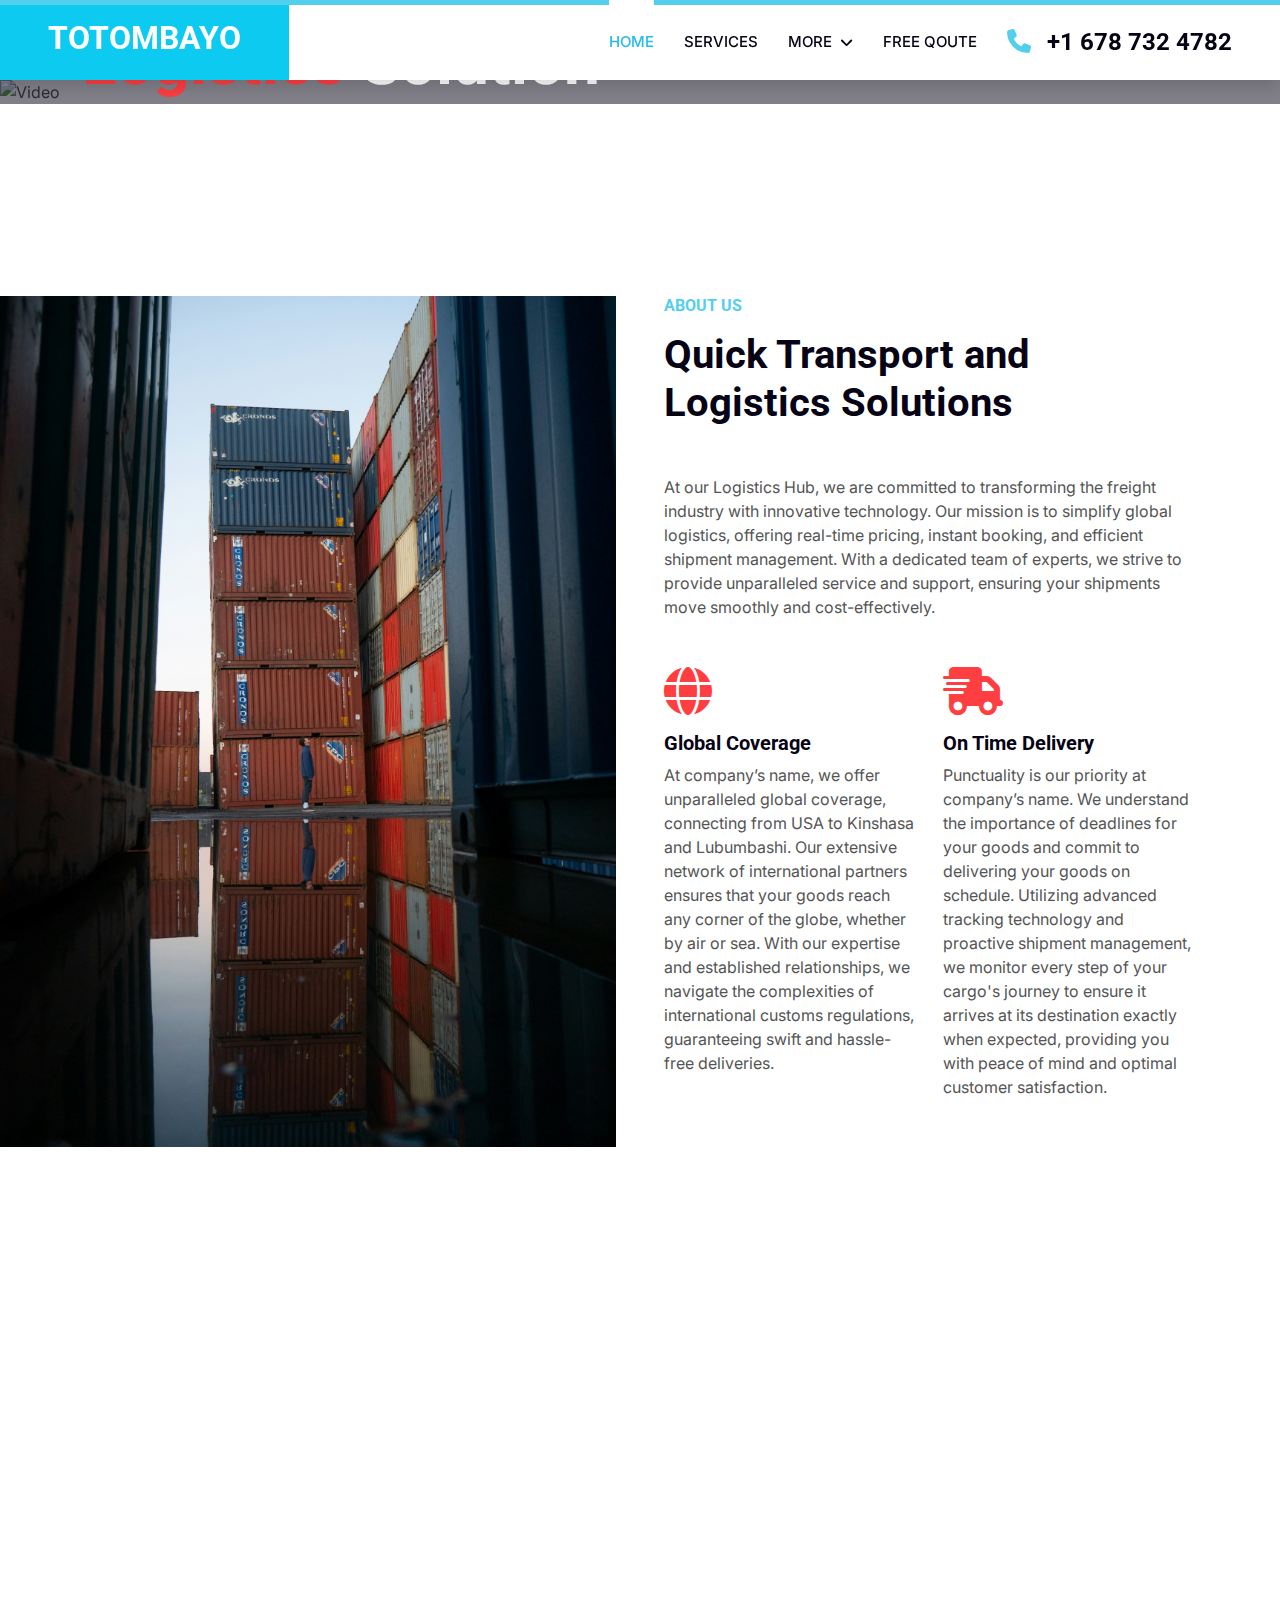
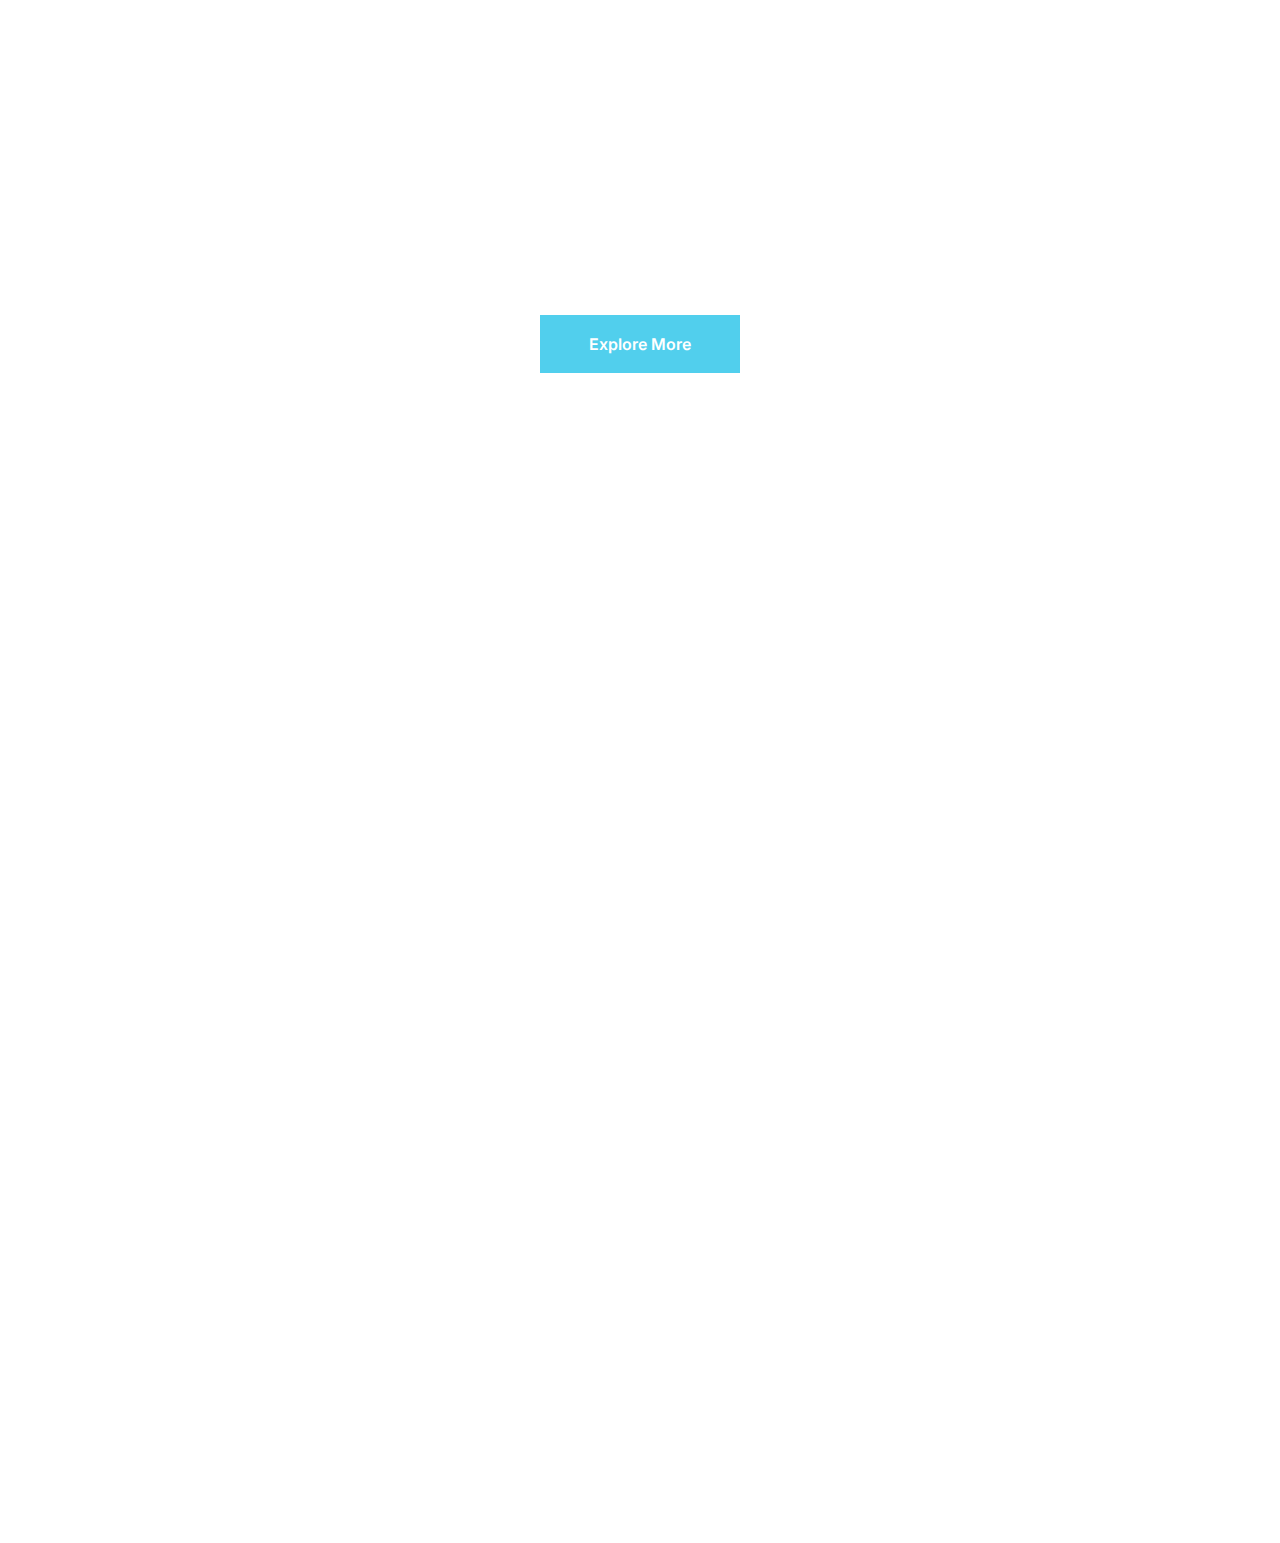
==== index.html @ 7fc57da7 "changes" ====
<!DOCTYPE html>
<html lang="en">

<head>
    <meta charset="utf-8">
    <title>Toto Mbayo</title>
    <meta content="width=device-width, initial-scale=1.0" name="viewport">
    <meta content="" name="keywords">
    <meta content="" name="description">

    <!-- Favicon -->
    <link href="img/favicon.ico" rel="icon">

    <!-- Google Web Fonts -->
    <link rel="preconnect" href="https://fonts.googleapis.com">
    <link rel="preconnect" href="https://fonts.gstatic.com" crossorigin>
    <link href="https://fonts.googleapis.com/css2?family=Inter:wght@400;600&family=Roboto:wght@500;700&display=swap" rel="stylesheet">

    <!-- Icon Font Stylesheet -->
    <link href="https://cdnjs.cloudflare.com/ajax/libs/font-awesome/5.10.0/css/all.min.css" rel="stylesheet">
    <link href="https://cdn.jsdelivr.net/npm/bootstrap-icons@1.4.1/font/bootstrap-icons.css" rel="stylesheet">
    <link href="//cdnjs.cloudflare.com/ajax/libs/font-awesome/6.5.2/css/all.min.css" rel="stylesheet" >

    <!-- Libraries Stylesheet -->
    <link href="lib/animate/animate.min.css" rel="stylesheet">
    <link href="lib/owlcarousel/assets/owl.carousel.min.css" rel="stylesheet">

    <!-- Customized Bootstrap Stylesheet -->
    <link href="css/bootstrap.min.css" rel="stylesheet">

    <!-- Template Stylesheet -->
    <link href="css/style.css" rel="stylesheet">
</head>

<body>
    <!-- Spinner Start -->
    <div id="spinner" class="show bg-white position-fixed translate-middle w-100 vh-100 top-50 start-50 d-flex align-items-center justify-content-center">
        <div class="spinner-grow  bg-info" style="width: 3rem; height: 3rem;" role="status">
            <span class="sr-only">Patientez...</span>
        </div>
    </div>
    <!-- Spinner End -->


    <!-- Navbar Start -->
    <nav class="navbar navbar-expand-lg bg-white navbar-light shadow border-top border-5 border-secondary sticky-top p-0">
        <a href="index.html" class="navbar-brand bg-info d-flex align-items-center px-4 px-lg-5">
            <h2 class="mb-2 text-white">TOTOMBAYO</h2>
        </a>
        <button type="button" class="navbar-toggler me-4" data-bs-toggle="collapse" data-bs-target="#navbarCollapse">
            <span class="navbar-toggler-icon"></span>
        </button>
        <div class="collapse navbar-collapse" id="navbarCollapse">
            <div class="navbar-nav ms-auto p-4 p-lg-0">
                <a href="index.html" class="nav-item nav-link active">Home</a>
                <a href="service.html" class="nav-item nav-link">Services</a>
                <div class="nav-item dropdown">
                    <a href="#" class="nav-link dropdown-toggle" data-bs-toggle="dropdown">More</a>
                    <div class="dropdown-menu fade-up m-0">
                        <a href="price.html" class="dropdown-item">Pricing Plan</a>
                        <a href="testimonial.html" class="dropdown-item">Testimonial</a>
                        <a href="assurance.html" class="dropdown-item">Assurance</a>
                        
                    </div>
                </div>
                <a href="quote.html" class="nav-item nav-link">Free Qoute</a>
            </div>
            <h4 class="m-0 pe-lg-5 d-none d-lg-block"><i class="fa fa-phone   text-secondary me-3"></i>+1 678 732 4782</h4>
        </div>
    </nav>
    <!-- Navbar End -->


    <!-- Carousel Start -->
    <div class="container-fluid p-0 pb-5">
        <div class="owl-carousel header-carousel position-relative mb-5">
            <div class="owl-carousel-item position-relative">
                <img class="img-fluid" src="img/Video 3.mp4" alt="Video">
                <div class="position-absolute top-0 start-0 w-100 h-100 d-flex align-items-center" style="background: rgba(6, 3, 21, .5);">
                    <div class="container">
                        <div class="row justify-content-start">
                            <div class="col-10 col-lg-8">
                                <h5 class="text-white text-uppercase mb-3 animated slideInDown">Transport & Logistics Solution</h5>
                                <h1 class="display-3 text-white animated slideInDown mb-4">#1 Place For Your <span class="text-primary">Logistics</span> Solution</h1>
                                <p class="fs-5 fw-medium text-white mb-4 pb-2">
                                    Efficiently transporting goods to Kinshasa & Lubumbashi, our freight company will ensure a safe,
                                    reliable delivery every time.</p>
                                <a href="service.html" class="btn btn-primary py-md-3 px-md-5 me-3 animated slideInLeft">Learn More</a>
                                <a href="quote.html" class="btn btn-secondary py-md-3 px-md-5 animated slideInRight">Free Quote</a>
                            </div>
                        </div>
                    </div>
                </div>
            </div>
            <!--
            <div class="owl-carousel-item position-relative">
                <img class="img-fluid" src="img/carousel-2.jpg" alt="">
                <div class="position-absolute top-0 start-0 w-100 h-100 d-flex align-items-center" style="background: rgba(6, 3, 21, .5);">
                    <div class="container">
                        <div class="row justify-content-start">
                            <div class="col-10 col-lg-8">
                                <h5 class="text-white text-uppercase mb-3 animated slideInDown">Transport & Logistics Solution</h5>
                                <h1 class="display-3 text-white animated slideInDown mb-4">#1 Place For Your <span class="text-primary">Transport</span> Solution</h1>
                                <p class="fs-5 fw-medium text-white mb-4 pb-2">
                                    Trust us to navigate the complexities of transportation, 
                                    ensuring your cargo reaches its destination safely and efficiently.</p>
                                <a href="about.html" class="btn btn-primary py-md-3 px-md-5 me-3 animated slideInLeft">Learn More</a>
                                <a href="quote.html" class="btn btn-secondary py-md-3 px-md-5 animated slideInRight">Free Quote</a>
                            </div>
                        </div>
                    </div>
                </div>
            </div>
        -->
        </div>
    </div>
    <!-- Carousel End -->


    <!-- About Start -->
    <div class="container-fluid overflow-hidden py-5 px-lg-0">
        <div class="container about py-5 px-lg-0">
            <div class="row g-5 mx-lg-0">
                <div class="col-lg-6 ps-lg-0 wow fadeInLeft" data-wow-delay="0.1s" style="min-height: 400px;">
                    <div class="position-relative h-100">
                        <img class="position-absolute img-fluid w-100 h-100" src="img/toto_freight_about.jpg" style="object-fit: cover;" alt="">
                    </div>
                </div>
                <div class="col-lg-6 about-text wow fadeInUp" data-wow-delay="0.3s">
                    <h6 class="text-secondary text-uppercase mb-3">About Us</h6>
                    <h1 class="mb-5">Quick Transport and Logistics Solutions</h1>
                    <p class="mb-5">At our Logistics Hub, we are committed to transforming 
                        the freight industry with innovative technology. Our mission is to simplify global logistics,
                         offering real-time pricing, instant booking, and efficient shipment management. With a dedicated 
                         team of experts, we strive to provide unparalleled service and support, ensuring your shipments 
                         move smoothly and cost-effectively.</p>
                    <div class="row g-4 mb-5">
                        <div class="col-sm-6 wow fadeIn" data-wow-delay="0.5s">
                            <i class="fa fa-globe fa-3x text-primary mb-3"></i>
                            <h5>Global Coverage</h5>
                            <p class="m-0">At company’s name, we offer unparalleled global coverage, 
                                connecting from USA to Kinshasa and Lubumbashi. Our extensive network 
                                of international partners ensures that your goods reach any corner of the globe,
                                 whether by air or sea. With our expertise and established relationships, 
                                 we navigate the complexities of international customs regulations, guaranteeing 
                                 swift and hassle-free deliveries.</p>
                        </div>
                        <div class="col-sm-6 wow fadeIn" data-wow-delay="0.7s">
                            <i class="fa fa-shipping-fast fa-3x text-primary mb-3"></i>
                            <h5>On Time Delivery</h5>
                            <p class="m-0">Punctuality is our priority at  company’s name.
                                We understand the importance of deadlines for your goods and commit
                                to delivering your goods on schedule. Utilizing advanced tracking 
                                technology and proactive shipment management, we monitor every step 
                                of your cargo's journey to ensure it arrives at its destination exactly
                                when expected, providing you with peace of mind and optimal customer satisfaction.</p>
                        </div>
                    </div>
                </div>
            </div>
        </div>
    </div>
    <!-- About End -->


    <!-- Fact Start -->
    <div class="container-xxl py-5">
        <div class="container py-5">
            <div class="row g-5">
                <div class="col-lg-6 wow fadeInUp" data-wow-delay="0.1s">
                    <h6 class="text-secondary text-uppercase mb-3">Some Facts</h6>
                    <h1 class="mb-5">#1 Place safely Transport our goods</h1>
                    <p class="mb-5">Opting for TOTO MBAYO Freight Solutions means selecting
                         top-tier service for your shipping needs. We will ensure swift handling
                          of your cargo, aided by cutting-edge technology for seamless tracking. 
                          With a global reach and adeptness in customs protocols, we guarantee prompt
                           and secure deliveries. Our commitment to client contentment sets us apart, 
                           offering tailored solutions that harmonize with your business aims. 
                           TOTO MBAYO Freight Solutions: where efficiency meets excellence, 
                           ensuring your cargo journey is a success.</p>
                    <div class="d-flex align-items-center">
                        <div class="ps-4">
                            <h6>Call for any query!</h6>
                            <h3 class="text-secondary m-0"> <i class="fa fa-phone text-secondary me-3"></i>+1 678 732 4782</h3>
                        </div>
                    </div>
                </div>
                <div class="col-lg-6">
                    <div class="row g-4 align-items-center">
                        <div class="col-sm-6">
                            <div class="bg-primary p-4 mb-4 wow fadeIn" data-wow-delay="0.3s">
                                <i class="fa fa-users fa-2x text-white mb-3"></i>
                                <h2 class="text-white mb-2" data-toggle="counter-up">1234</h2>
                                <p class="text-white mb-0">Happy Clients</p>
                            </div>
                            <div class="bg-secondary p-4 wow fadeIn" data-wow-delay="0.5s">
                                <i class="fa fa-ship fa-2x text-white mb-3"></i>
                                <h2 class="text-white mb-2" data-toggle="counter-up">1234</h2>
                                <p class="text-white mb-0">Complete Shipments</p>
                            </div>
                        </div>
                        <div class="col-sm-6">
                            <div class="bg-warning p-4 wow fadeIn" data-wow-delay="0.7s">
                                <i class="fa fa-star fa-2x text-white mb-3"></i>
                                <h2 class="text-white mb-2" data-toggle="counter-up">1234</h2>
                                <p class="text-white mb-0">Customer Reviews</p>
                            </div>
                        </div>
                    </div>
                </div>
            </div>
        </div>
    </div>

    <div class="Explore_more"> <a href="service.html" class="btn btn-secondary py-3 px-5">Explore More</a></div>
    <!-- Fact End -->


    <!-- Service Start 
    <div class="container-xxl py-5">
        <div class="container py-5">
            <div class="text-center wow fadeInUp" data-wow-delay="0.1s">
                <h6 class="text-secondary text-uppercase">Our Services</h6>
                <h1 class="mb-5">Explore Our Services</h1>
            </div>
            <div class="row g-4">
                <div class="col-md-6 col-lg-4 wow fadeInUp" data-wow-delay="0.3s">
                    <div class="service-item p-4">
                        <div class="overflow-hidden mb-4">
                            <img class="img-fluid" src="img/service-1.jpg" alt="">
                        </div>
                        <h4 class="mb-3">Air Freight</h4>
                        <p>Experience the speed and efficiency of our air freight services,
                             ensuring your goods reach their destination. 
                        Trust us for fast, and reliableair transportation solutions.</p>
                        <a class="btn-slide mt-2" href=""><i class="fa fa-arrow-right"></i><span>Read More</span></a>
                    </div>
                </div>
                <div class="col-md-6 col-lg-4 wow fadeInUp" data-wow-delay="0.5s">
                    <div class="service-item p-4">
                        <div class="overflow-hidden mb-4">
                            <img class="img-fluid" src="img/service-2.jpg" alt="">
                        </div>
                        <h4 class="mb-3">Ocean Freight</h4>
                        <p> Explore our ocean freight services for cost-effective and reliable shipping solutions. 
                            Trust us to handle your cargo with the utmost care across the seas.</p>
                        <a class="btn-slide mt-2" href=""><i class="fa fa-arrow-right"></i><span>Read More</span></a>
                    </div>
                </div>
                <div class="col-md-6 col-lg-4 wow fadeInUp" data-wow-delay="0.7s">
                    <div class="service-item p-4">
                        <div class="overflow-hidden mb-4">
                            <img class="img-fluid" src="img/service-3.jpg" alt="">
                        </div>
                        <h4 class="mb-3">Express delivery</h4>
                        <p>Need your goods delivered fast? Take advantage of our express freight services for swift,
                         reliable transportation to the Democratic Republic of Congo.</p>
                        <a class="btn-slide mt-2" href=""><i class="fa fa-arrow-right"></i><span>Read More</span></a>
                    </div>
                </div>
                <div class="col-md-6 col-lg-4 wow fadeInUp" data-wow-delay="0.3s">
                    <div class="service-item p-4">
                        <div class="overflow-hidden mb-4">
                            <img class="img-fluid" src="img/team-4.jpg" alt="">
                        </div>
                        <h4 class="mb-3">Customs Clearance </h4>
                        <p>Let us handle the complexities of customs clearance for you.
                             Our team ensures smooth processing,
                             so your goods arrive without delay.</p>
                        <a class="btn-slide mt-2" href=""><i class="fa fa-arrow-right"></i><span>Read More</span></a>
                    </div>
                </div>
                <div class="col-md-6 col-lg-4 wow fadeInUp" data-wow-delay="0.5s">
                    <div class="service-item p-4">
                        <div class="overflow-hidden mb-4">
                            <img class="img-fluid" src="img/service-5.jpg" alt="">
                        </div>
                        <h4 class="mb-3">Parcel Collection</h4>
                        <p>We offer parcel collection services 
                        to ensure your goods are picked up and delivered seamlessly.
                        Let us handle the logistics from start to finish</p>
                        <a class="btn-slide mt-2" href=""><i class="fa fa-arrow-right"></i><span>Read More</span></a>
                    </div>
                </div>
                <div class="col-md-6 col-lg-4 wow fadeInUp" data-wow-delay="0.7s">
                    <div class="service-item p-4">
                        <div class="overflow-hidden mb-4">
                            <img class="img-fluid" src="img/service-6.jpg" alt="">
                        </div>
                        <h4 class="mb-3">Home Delivery</h4>
                        <p>Enjoy the convenience of home delivery with our reliable logistics
                            service. We ensure your goods arrive directly at your doorstep,
                            hassle-free.</p>
                        <a class="btn-slide mt-2" href=""><i class="fa fa-arrow-right"></i><span>Read More</span></a>
                    </div>
                </div>
            </div>
        </div>
    </div>
    Service End -->

    <!-- Quote Start -->
    <div class="container-xxl py-5">
        <div class="container py-5">
            <div class="row g-5 align-items-center">
                <div class="col-lg-5 wow fadeInUp" data-wow-delay="0.1s">
                    <h6 class="text-secondary text-uppercase mb-3">Get A Quote</h6>
                    <h1 class="mb-5">Request A Free Qoute!</h1>
                    <p class="mb-5">Ready to streamline your logistics? Simply reach out 
                        to us for a quick quote and discover how our tailored solutions 
                        can optimize your freight needs.</p>
                    <div class="d-flex align-items-center">
                        <div class="ps-4">
                            <h6>Call for any query!</h6>
                            <h3 class=" text-secondary m-0"> <i class="fa fa-phone text-secondary me-3"></i>+1 678 732 4782</h3>
                        </div>
                    </div>
                </div>
                <div class="col-lg-7">
                    <div class="bg-light text-center p-5 wow fadeIn" data-wow-delay="0.5s">
                        <form>
                            <div class="row g-3">
                                <div class="col-12 col-sm-6">
                                    <input type="text" class="form-control border-0" placeholder="Your Name" style="height: 55px;">
                                </div>
                                <div class="col-12 col-sm-6">
                                    <input type="email" class="form-control border-0" placeholder="Your Email" style="height: 55px;">
                                </div>
                                <div class="col-12 col-sm-6">
                                    <input type="text" class="form-control border-0" placeholder="Your Mobile" style="height: 55px;">
                                </div>
                                <div class="col-12 col-sm-6">
                                    <select class="form-select border-0" style="height: 55px;">
                                        <option selected>Select A Freight</option>
                                        <option value="1">Air Freight</option>
                                        <option value="2">Sea Freight</option>
                                        <option value="3">Express Freight</option>
                                    </select>
                                </div>
                                <div class="col-12">
                                    <textarea class="form-control border-0" placeholder="Special Note"></textarea>
                                </div>
                                <div class="col-12">
                                    <button class="btn btn-secondary w-100 py-3" type="submit">Submit</button>
                                </div>
                            </div>
                        </form>
                    </div>
                </div>
            </div>
        </div>
    </div>
    <!-- Quote End -->
    <!-- Footer Start -->
    <div class="container-fluid bg-dark text-light footer pt-5 wow fadeIn" data-wow-delay="0.1s" style="margin-top: 6rem;">
        <div class="container py-5">
            <div class="row g-5">
                <div class="col-lg-3 col-md-6">
                    <h4 class="text-light mb-4">Address</h4>
                    <p class="mb-2"><i class="fa fa-map-marker-alt me-3"></i>123 Street, New York, USA</p>
                    <p class="mb-2"><i class="fa fa-phone-alt me-3"></i>+1 678 732 4782 </p>
                    <p class="mb-2"><i class="fa fa-envelope me-3"></i>info@example.com</p>
                    <div class="d-flex pt-2">
                        <a class="btn btn-outline-light btn-social" href="https://www.whatsapp.com/"><i class="fab fa-whatsapp"></i></a>
                        <a class="btn btn-outline-light btn-social" href="https://www.facebook.com/"><i class="fab fa-facebook-f"></i></a>
                        <a class="btn btn-outline-light btn-social" href="https://www.instagram.com/"><i class="fab fa-instagram"></i></a>
                        <a class="btn btn-outline-light btn-social" href="https://www.google.com/gmail/about/"><i class="fas fa-envelope"></i></a>
                    </div>
                </div>
                <div class="col-lg-3 col-md-6">
                    <h4 class="text-light mb-4">Services</h4>
                    <a class="btn btn-link" href="">Air Freight</a>
                    <a class="btn btn-link" href="">Sea Freight</a>
                    <a class="btn btn-link" href="">Express Freight</a>
                    <a class="btn btn-link" href="">Parcel Collection</a>
                    <a class="btn btn-link" href="">Home Delivery</a>
                </div>
                <div class="col-lg-3 col-md-6">
                    <h4 class="text-light mb-4">Quick Links</h4>
                    <a class="btn btn-link" href="about.html">About Us</a>
                    <a class="btn btn-link" href="contact.html">Contact Us</a>
                    <a class="btn btn-link" href="service.html">Our Services</a>
                    <a class="btn btn-link" href="">Terms & Condition</a>
                    <a class="btn btn-link" href="">Support</a>
                </div>
                <div class="col-lg-3 col-md-6">
                    <h4 class="text-light mb-4">Newsletter</h4>
                    <p>Stay ahead of the curve with our newsletter! 
                        Sign up today to receive the latest industry insights, exclusive offers,
                        and updates on how we're revolutionizing freight and logistics.</p>
                    <div class="position-relative mx-auto" style="max-width: 400px;">
                        <input class="form-control border-0 w-100 py-3 ps-4 pe-5" type="text" placeholder="Your email">
                        <button type="button" class="btn btn-secondary py-2 position-absolute top-0 end-0 mt-2 me-2">SignUp</button>
                    </div>
                </div>
            </div>
        </div>
        <div class="container">
            <div class="copyright">
                <div class="row">
                    <div class="col-md-6 text-center text-md-start mb-3 mb-md-0">
                        &copy; <a class="border-bottom" href="#">Your Site Name</a>, All Right Reserved.
                    </div>
                    <!-- <div class="col-md-6 text-center text-md-end">
                        /*** This template is free as long as you keep the footer author’s credit link/attribution link/backlink. If you'd like to use the template without the footer author’s credit link/attribution link/backlink, you can purchase the Credit Removal License from "https://htmlcodex.com/credit-removal". Thank you for your support. ***
                        Designed By <a class="border-bottom" href="https://htmlcodex.com">HTML Codex</a> -->
                    </div>
                </div>
            </div>
        </div>
    </div>
    <!-- Footer End -->


    <!-- Back to Top -->
     <a href="https://www.whatsapp.com/" class="back-to-top"> <i class="fa-brands fa-square-whatsapp" style="color: #63E6BE;"></i>
        </a>


    <!-- JavaScript Libraries -->
    <script src="https://code.jquery.com/jquery-3.4.1.min.js"></script>
    <script src="https://cdn.jsdelivr.net/npm/bootstrap@5.0.0/dist/js/bootstrap.bundle.min.js"></script>
    <script src="lib/wow/wow.min.js"></script>
    <script src="lib/easing/easing.min.js"></script>
    <script src="lib/waypoints/waypoints.min.js"></script>
    <script src="lib/counterup/counterup.min.js"></script>
    <script src="lib/owlcarousel/owl.carousel.min.js"></script>

    <!-- Template Javascript -->
    <script src="js/main.js"></script>
    
</body>

</html>
---- css/style.css ----
/********** Template CSS **********/
:root {
    --primary: rgb(37, 187, 236);
    --secondary: #51CFED;
    --light: #F8F2F0;
    --dark: #060315;
}

.fw-medium {
    font-weight: 600 !important;
}

.back-to-top {
    position: fixed;
    display: none;
    right: 45px;
    bottom: 45px;
    z-index: 99;
}


/*** Spinner ***/
#spinner {
    opacity: 0;
    visibility: hidden;
    transition: opacity .5s ease-out, visibility 0s linear .5s;
    z-index: 99999;
}

#spinner.show {
    transition: opacity .5s ease-out, visibility 0s linear 0s;
    visibility: visible;
    opacity: 1;
}


/*** Button ***/
.btn {
    font-weight: 600;
    transition: .5s;
}

.btn.btn-primary,
.btn.btn-secondary {
    color: #FFFFFF;
}

.btn-square {
    width: 38px;
    height: 38px;
}

.btn-sm-square {
    width: 32px;
    height: 32px;
}

.btn-lg-square {
    width: 48px;
    height: 48px;
}

.btn-square,
.btn-sm-square,
.btn-lg-square {
    padding: 0;
    display: flex;
    align-items: center;
    justify-content: center;
    font-weight: normal;
}

/*** Navbar ***/
.navbar .dropdown-toggle::after {
    border: none;
    content: "\f107";
    font-family: "Font Awesome 5 Free";
    font-weight: 900;
    vertical-align: middle;
    margin-left: 8px;
}

.navbar-light .navbar-nav .nav-link {
    position: relative;
    margin-right: 30px;
    padding: 25px 0;
    color: #FFFFFF;
    font-size: 15px;
    text-transform: uppercase;
    outline: none;
}

.navbar-light .navbar-nav .nav-link:hover,
.navbar-light .navbar-nav .nav-link.active {
    color: var(--primary);
}

@media (max-width: 991.98px) {
    .navbar-light .navbar-nav .nav-link  {
        margin-right: 0;
        padding: 10px 0;
    }

    .navbar-light .navbar-nav {
        border-top: 1px solid #EEEEEE;
    }
}

.navbar-light .navbar-brand,
.navbar-light a.btn {
    height: 75px;
}

.navbar-light .navbar-nav .nav-link {
    color: var(--dark);
    font-weight: 500;
}

.navbar-light.sticky-top {
    top: -100px;
    transition: .5s;
}

@media (min-width: 992px) {
    .navbar-light .navbar-nav .nav-link::before {
        position: absolute;
        content: "";
        width: 0;
        height: 5px;
        top: -6px;
        left: 50%;
        background: #FFFFFF;
        transition: .5s;
    }

    .navbar-light .navbar-nav .nav-link:hover::before,
    .navbar-light .navbar-nav .nav-link.active::before {
        width: 100%;
        left: 0;
    }

    .navbar-light .navbar-nav .nav-link.nav-contact::before {
        display: none;
    }

    .navbar .nav-item .dropdown-menu {
        display: block;
        border: none;
        margin-top: 0;
        top: 150%;
        opacity: 0;
        visibility: hidden;
        transition: .5s;
    }

    .navbar .nav-item:hover .dropdown-menu {
        top: 100%;
        visibility: visible;
        transition: .5s;
        opacity: 1;
    }
}


/*** Header ***/
@media (max-width: 768px) {
    .header-carousel .owl-carousel-item {
        position: relative;
        min-height: 500px;
    }
    
    .header-carousel .owl-carousel-item img {
        position: absolute;
        width: 100%;
        height: 100%;
        object-fit: cover;
    }

    .header-carousel .owl-carousel-item h5,
    .header-carousel .owl-carousel-item p {
        font-size: 14px !important;
        font-weight: 400 !important;
    }

    .header-carousel .owl-carousel-item h1 {
        font-size: 30px;
        font-weight: 600;
    }
}

.header-carousel .owl-nav {
    position: absolute;
    top: 50%;
    right: 8%;
    transform: translateY(-50%);
    display: flex;
    flex-direction: column;
}

.header-carousel .owl-nav .owl-prev,
.header-carousel .owl-nav .owl-next {
    margin: 7px 0;
    width: 45px;
    height: 45px;
    display: flex;
    align-items: center;
    justify-content: center;
    color: #FFFFFF;
    background: transparent;
    border: 1px solid #FFFFFF;
    border-radius: 45px;
    font-size: 22px;
    transition: .5s;
}

.header-carousel .owl-nav .owl-prev:hover,
.header-carousel .owl-nav .owl-next:hover {
    background: var(--primary);
    border-color: var(--primary);
}

.page-header {
    background: linear-gradient(rgba(6, 3, 21, .5), rgba(6, 3, 21, .5)), url(../img/carousel-1.jpg) center center no-repeat;
    background-size: cover;
}

.breadcrumb-item + .breadcrumb-item::before {
    color: var(--light);
}


/*** About ***/
@media (min-width: 992px) {
    .container.about {
        max-width: 100% !important;
    }

    .about-text  {
        padding-right: calc(((100% - 960px) / 2) + .75rem);
    }
}

@media (min-width: 1200px) {
    .about-text  {
        padding-right: calc(((100% - 1140px) / 2) + .75rem);
    }
}

@media (min-width: 1400px) {
    .about-text  {
        padding-right: calc(((100% - 1320px) / 2) + .75rem);
    }
}


/*** Feature ***/
@media (min-width: 992px) {
    .container.feature {
        max-width: 100% !important;
    }

    .feature-text  {
        padding-left: calc(((100% - 960px) / 2) + .75rem);
    }
}

@media (min-width: 1200px) {
    .feature-text  {
        padding-left: calc(((100% - 1140px) / 2) + .75rem);
    }
}

@media (min-width: 1400px) {
    .feature-text  {
        padding-left: calc(((100% - 1320px) / 2) + .75rem);
    }
}


/*** Service, Price & Team ***/
.service-item,
.price-item,
.team-item {
    box-shadow: 0 0 45px rgba(0, 0, 0, .07);
}

.service-item img,
.team-item img {
    transition: .5s;
}

.service-item:hover img,
.team-item:hover img {
    transform: scale(1.1);
}

.service-item a.btn-slide,
.price-item a.btn-slide,
.team-item div.btn-slide {
    position: relative;
    display: inline-block;
    overflow: hidden;
    font-size: 0;
}

.service-item a.btn-slide i,
.service-item a.btn-slide span,
.price-item a.btn-slide i,
.price-item a.btn-slide span,
.team-item div.btn-slide i,
.team-item div.btn-slide span {
    position: relative;
    height: 40px;
    padding: 0 15px;
    display: inline-flex;
    align-items: center;
    font-size: 16px;
    color: #FFFFFF;
    background: var(--primary);
    border-radius: 0 35px 35px 0;
    transition: .5s;
    z-index: 2;
}

.team-item div.btn-slide span a i {
    padding: 0 10px;
}

.team-item div.btn-slide span a:hover i {
    background: var(--secondary);
}

.service-item a.btn-slide span,
.price-item a.btn-slide span,
.team-item div.btn-slide span {
    padding-left: 0;
    left: -100%;
    z-index: 1;
}

.service-item:hover a.btn-slide i,
.price-item:hover a.btn-slide i,
.team-item:hover div.btn-slide i {
    border-radius: 0;
}

.service-item:hover a.btn-slide span,
.price-item:hover a.btn-slide span,
.team-item:hover div.btn-slide span {
    left: 0;
}

.service-item a.btn-slide:hover i,
.service-item a.btn-slide:hover span,
.price-item a.btn-slide:hover i,
.price-item a.btn-slide:hover span {
    background: var(--secondary);
}


/*** Testimonial ***/
.testimonial-carousel .owl-item .testimonial-item {
    position: relative;
    transition: .5s;
}

.testimonial-carousel .owl-item.center .testimonial-item {
    box-shadow: 0 0 45px rgba(0, 0, 0, .08);
    animation: pulse 1s ease-out .5s;
}

.testimonial-carousel .owl-dots {
    display: flex;
    align-items: center;
    justify-content: center;
}

.testimonial-carousel .owl-dot {
    position: relative;
    display: inline-block;
    margin: 0 5px;
    width: 15px;
    height: 15px;
    background: var(--primary);
    border: 5px solid var(--light);
    border-radius: 15px;
    transition: .5s;
}

.testimonial-carousel .owl-dot.active {
    background: var(--light);
    border-color: var(--primary);
}


/*** Contact ***/
@media (min-width: 992px) {
    .container.contact-page {
        max-width: 100% !important;
    }

    .contact-page .contact-form  {
        padding-left: calc(((100% - 960px) / 2) + .75rem);
    }
}

@media (min-width: 1200px) {
    .contact-page .contact-form  {
        padding-left: calc(((100% - 1140px) / 2) + .75rem);
    }
}

@media (min-width: 1400px) {
    .contact-page .contact-form  {
        padding-left: calc(((100% - 1320px) / 2) + .75rem);
    }
}


/*** Footer ***/
.footer {
    background: linear-gradient(rgba(6, 3, 21, .5), rgba(6, 3, 21, .5)), url(../img/map.png) center center no-repeat;
    background-size: cover;
}

.footer .btn.btn-social {
    margin-right: 5px;
    width: 35px;
    height: 35px;
    display: flex;
    align-items: center;
    justify-content: center;
    color: var(--light);
    border: 1px solid #FFFFFF;
    border-radius: 35px;
    transition: .3s;
}

.footer .btn.btn-social:hover {
    color: var(--primary);
}

.footer .btn.btn-link {
    display: block;
    margin-bottom: 5px;
    padding: 0;
    text-align: left;
    color: #FFFFFF;
    font-size: 15px;
    font-weight: normal;
    text-transform: capitalize;
    transition: .3s;
}

.footer .btn.btn-link::before {
    position: relative;
    content: "\f105";
    font-family: "Font Awesome 5 Free";
    font-weight: 900;
    margin-right: 10px;
}

.footer .btn.btn-link:hover {
    letter-spacing: 1px;
    box-shadow: none;
}

.footer .copyright {
    padding: 25px 0;
    font-size: 15px;
    border-top: 1px solid rgba(256, 256, 256, .1);
}

.footer .copyright a {
    color: var(--light);
}

.Explore_more {
    display: flex; 
    flex-direction: row; 
    align-items: center; 
    justify-content: center; 
  }
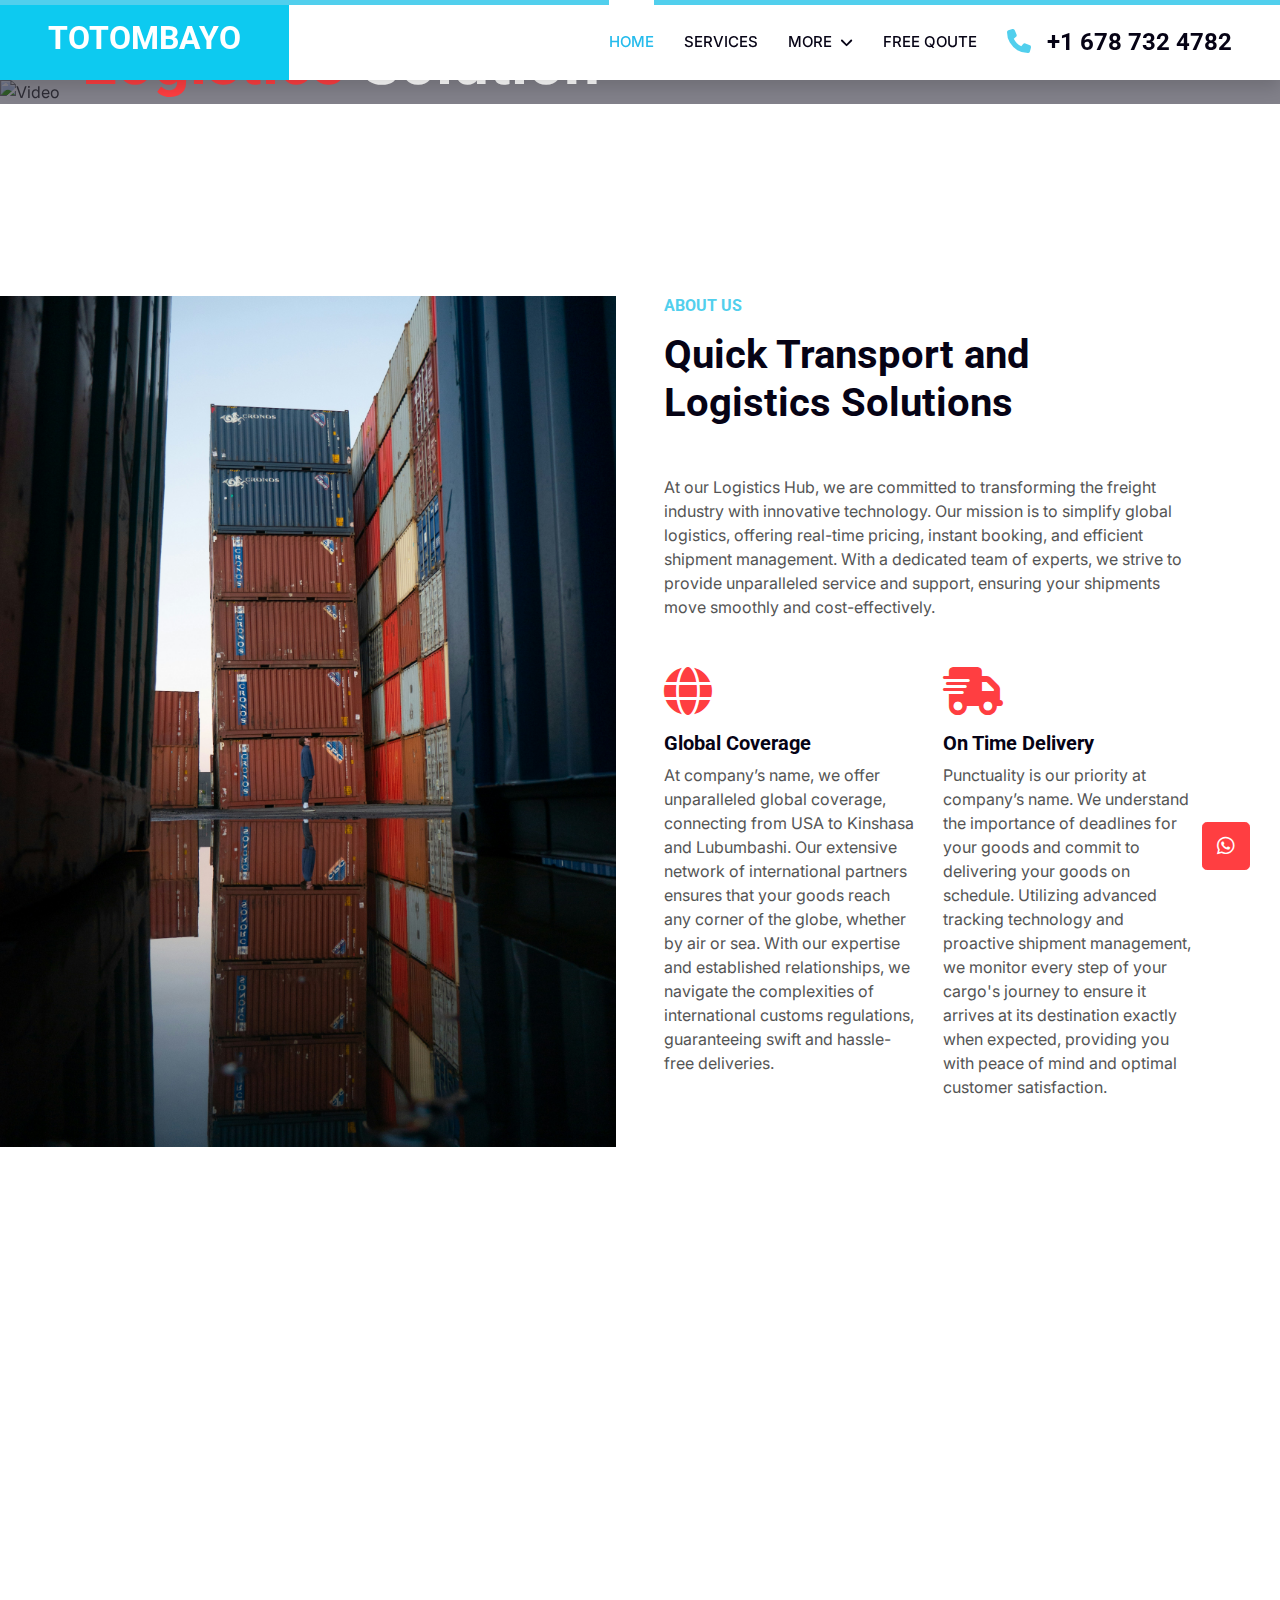
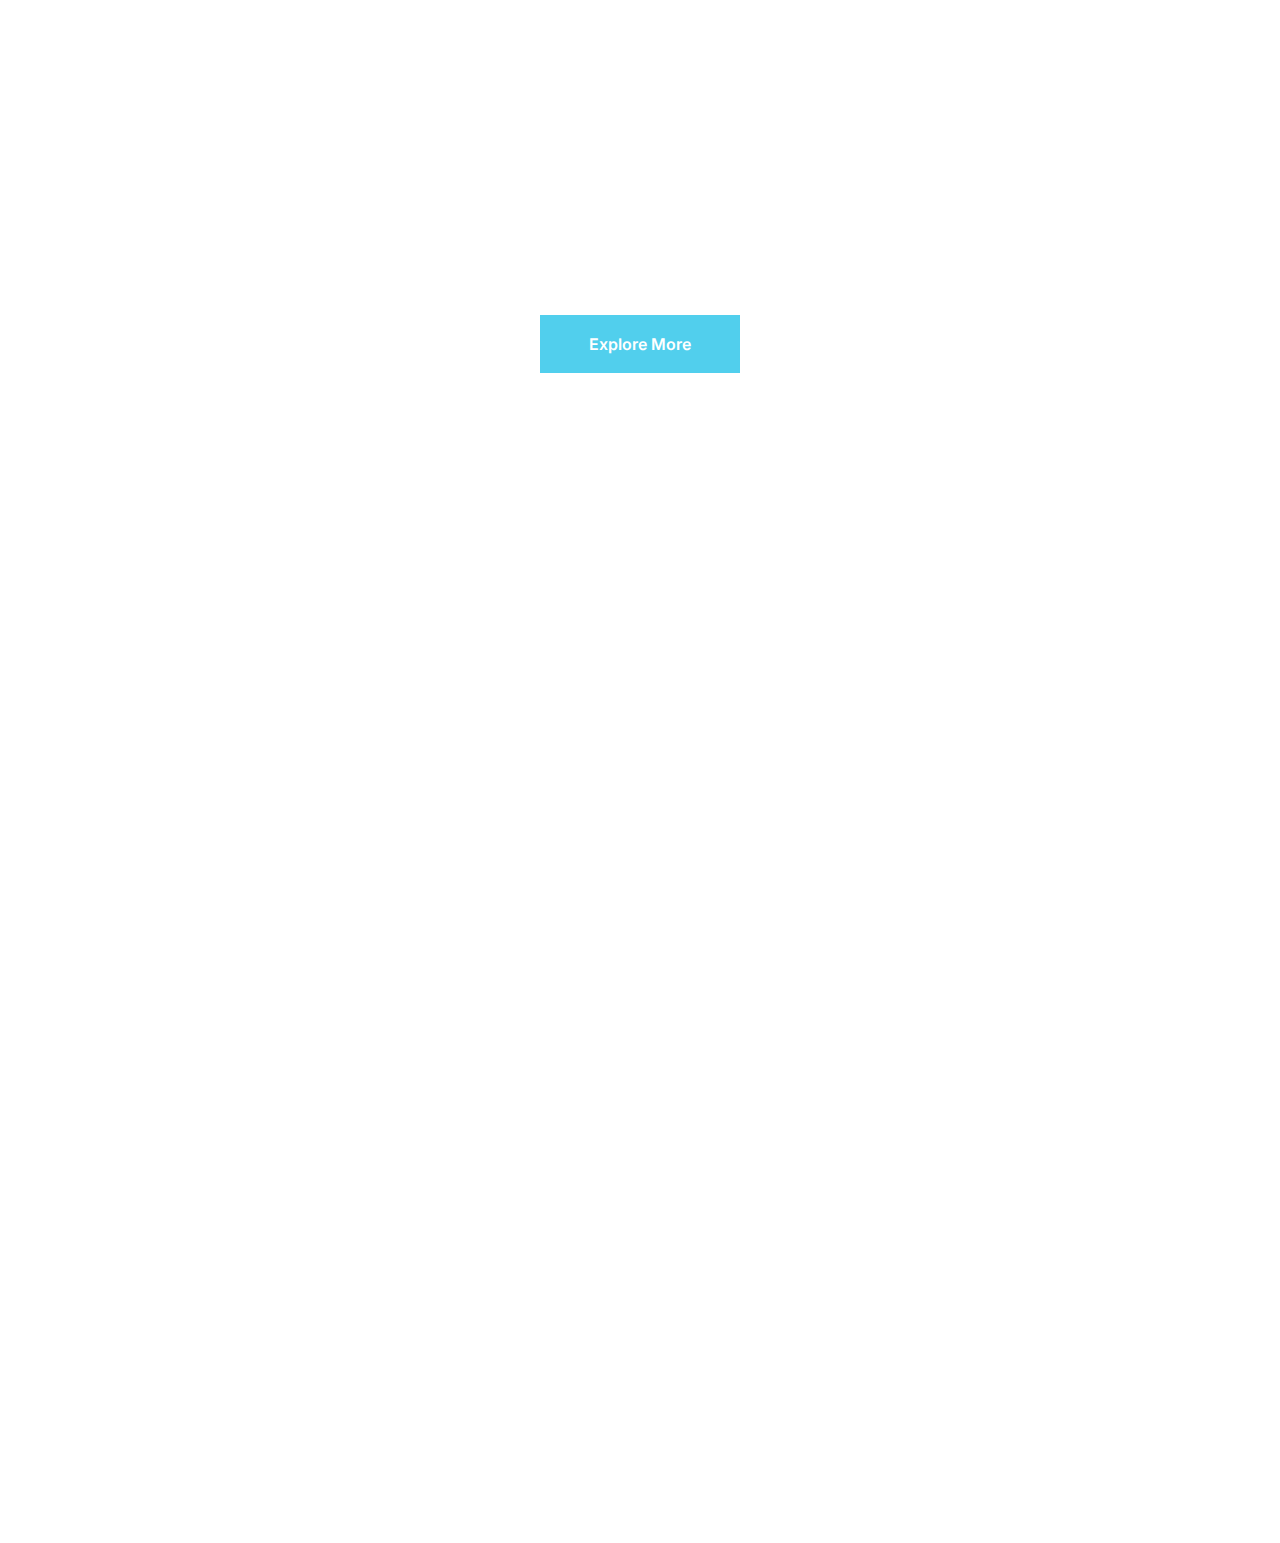
==== commit 9333d997: "chanfes" ====
--- a/index.html
+++ b/index.html
@@ -357,11 +357,11 @@
             <div class="row g-5">
                 <div class="col-lg-3 col-md-6">
                     <h4 class="text-light mb-4">Address</h4>
-                    <p class="mb-2"><i class="fa fa-map-marker-alt me-3"></i>123 Street, New York, USA</p>
+                    <p class="mb-2"><i class="fa fa-map-marker-alt me-3"></i>Somewhere, Georgia, USA</p>
                     <p class="mb-2"><i class="fa fa-phone-alt me-3"></i>+1 678 732 4782 </p>
                     <p class="mb-2"><i class="fa fa-envelope me-3"></i>info@example.com</p>
                     <div class="d-flex pt-2">
-                        <a class="btn btn-outline-light btn-social" href="https://www.whatsapp.com/"><i class="fab fa-whatsapp"></i></a>
+                        <a class="btn btn-outline-light btn-social" href="https://wa.me/16787324782"><i class="fab fa-whatsapp"></i></a>
                         <a class="btn btn-outline-light btn-social" href="https://www.facebook.com/"><i class="fab fa-facebook-f"></i></a>
                         <a class="btn btn-outline-light btn-social" href="https://www.instagram.com/"><i class="fab fa-instagram"></i></a>
                         <a class="btn btn-outline-light btn-social" href="https://www.google.com/gmail/about/"><i class="fas fa-envelope"></i></a>
@@ -369,19 +369,19 @@
                 </div>
                 <div class="col-lg-3 col-md-6">
                     <h4 class="text-light mb-4">Services</h4>
-                    <a class="btn btn-link" href="">Air Freight</a>
-                    <a class="btn btn-link" href="">Sea Freight</a>
-                    <a class="btn btn-link" href="">Express Freight</a>
-                    <a class="btn btn-link" href="">Parcel Collection</a>
-                    <a class="btn btn-link" href="">Home Delivery</a>
+                    <a class="btn btn-link" href="service.html">Air Freight</a>
+                    <a class="btn btn-link" href="service.html">Sea Freight</a>
+                    <a class="btn btn-link" href="service.html">Express Freight</a>
+                    <a class="btn btn-link" href="service.html">Parcel Collection</a>
+                    <a class="btn btn-link" href="service.html">Home Delivery</a>
                 </div>
                 <div class="col-lg-3 col-md-6">
                     <h4 class="text-light mb-4">Quick Links</h4>
                     <a class="btn btn-link" href="about.html">About Us</a>
                     <a class="btn btn-link" href="contact.html">Contact Us</a>
                     <a class="btn btn-link" href="service.html">Our Services</a>
-                    <a class="btn btn-link" href="">Terms & Condition</a>
-                    <a class="btn btn-link" href="">Support</a>
+                    <a class="btn btn-link" href="FAQ.html">FAQs</a>
+                    <a class="btn btn-link" href="contact.html">Support</a>
                 </div>
                 <div class="col-lg-3 col-md-6">
                     <h4 class="text-light mb-4">Newsletter</h4>
@@ -399,7 +399,7 @@
             <div class="copyright">
                 <div class="row">
                     <div class="col-md-6 text-center text-md-start mb-3 mb-md-0">
-                        &copy; <a class="border-bottom" href="#">Your Site Name</a>, All Right Reserved.
+                        &copy; <a class="border-bottom" href="#">Toto Mbayo</a>, All Right Reserved.
                     </div>
                     <!-- <div class="col-md-6 text-center text-md-end">
                         /*** This template is free as long as you keep the footer author’s credit link/attribution link/backlink. If you'd like to use the template without the footer author’s credit link/attribution link/backlink, you can purchase the Credit Removal License from "https://htmlcodex.com/credit-removal". Thank you for your support. ***
@@ -413,8 +413,7 @@
 
 
     <!-- Back to Top -->
-     <a href="https://www.whatsapp.com/" class="back-to-top"> <i class="fa-brands fa-square-whatsapp" style="color: #63E6BE;"></i>
-        </a>
+    <a href="https://wa.me/16787324782" class="btn btn-lg btn-primary btn-lg-square back-to-top"><i class="fab fa-whatsapp"></i></a>
 
 
     <!-- JavaScript Libraries -->
--- a/css/style.css
+++ b/css/style.css
@@ -13,10 +13,28 @@
 .back-to-top {
     position: fixed;
     display: none;
-    right: 45px;
-    bottom: 45px;
-    z-index: 99;
-}
+    right: 30px;
+    bottom: 30px;
+    z-index: 11;
+}
+
+.back-to-top {
+    position: fixed;
+    display: none;
+    right: 30px;
+    bottom: 30px;
+    z-index: 11;
+    animation: action 1s infinite alternate;
+  }
+  
+  @keyframes action {
+    0% {
+      transform: translateY(0);
+    }
+    100% {
+      transform: translateY(-15px);
+    }
+  }
 
 
 /*** Spinner ***/
@@ -480,4 +498,88 @@
     flex-direction: row; 
     align-items: center; 
     justify-content: center; 
-  }+  }
+
+  .faq_area {
+    position: relative;
+    z-index: 1;
+    background-color: #f5f5ff;
+}
+
+.faq-accordian {
+    position: relative;
+    z-index: 1;
+}
+.faq-accordian .card {
+    position: relative;
+    z-index: 1;
+    margin-bottom: 1.5rem;
+}
+.faq-accordian .card:last-child {
+    margin-bottom: 0;
+}
+.faq-accordian .card .card-header {
+    background-color: #ffffff;
+    padding: 0;
+    border-bottom-color: #ebebeb;
+}
+.faq-accordian .card .card-header h6 {
+    cursor: pointer;
+    padding: 1.75rem 2rem;
+    color: #3f43fd;
+    display: -webkit-box;
+    display: -ms-flexbox;
+    display: flex;
+    -webkit-box-align: center;
+    -ms-flex-align: center;
+    -ms-grid-row-align: center;
+    align-items: center;
+    -webkit-box-pack: justify;
+    -ms-flex-pack: justify;
+    justify-content: space-between;
+}
+.faq-accordian .card .card-header h6 span {
+    font-size: 1.5rem;
+}
+.faq-accordian .card .card-header h6.collapsed {
+    color: #070a57;
+}
+.faq-accordian .card .card-header h6.collapsed span {
+    -webkit-transform: rotate(-180deg);
+    transform: rotate(-180deg);
+}
+.faq-accordian .card .card-body {
+    padding: 1.75rem 2rem;
+}
+.faq-accordian .card .card-body p:last-child {
+    margin-bottom: 0;
+}
+
+@media only screen and (max-width: 575px) {
+    .support-button p {
+        font-size: 14px;
+    }
+}
+
+.support-button i {
+    color: #3f43fd;
+    font-size: 1.25rem;
+}
+@media only screen and (max-width: 575px) {
+    .support-button i {
+        font-size: 1rem;
+    }
+}
+
+.support-button a {
+    text-transform: capitalize;
+    color: #2ecc71;
+}
+@media only screen and (max-width: 575px) {
+    .support-button a {
+        font-size: 13px;
+    }
+}
+.rotate {
+    transform: rotate(180deg);
+}
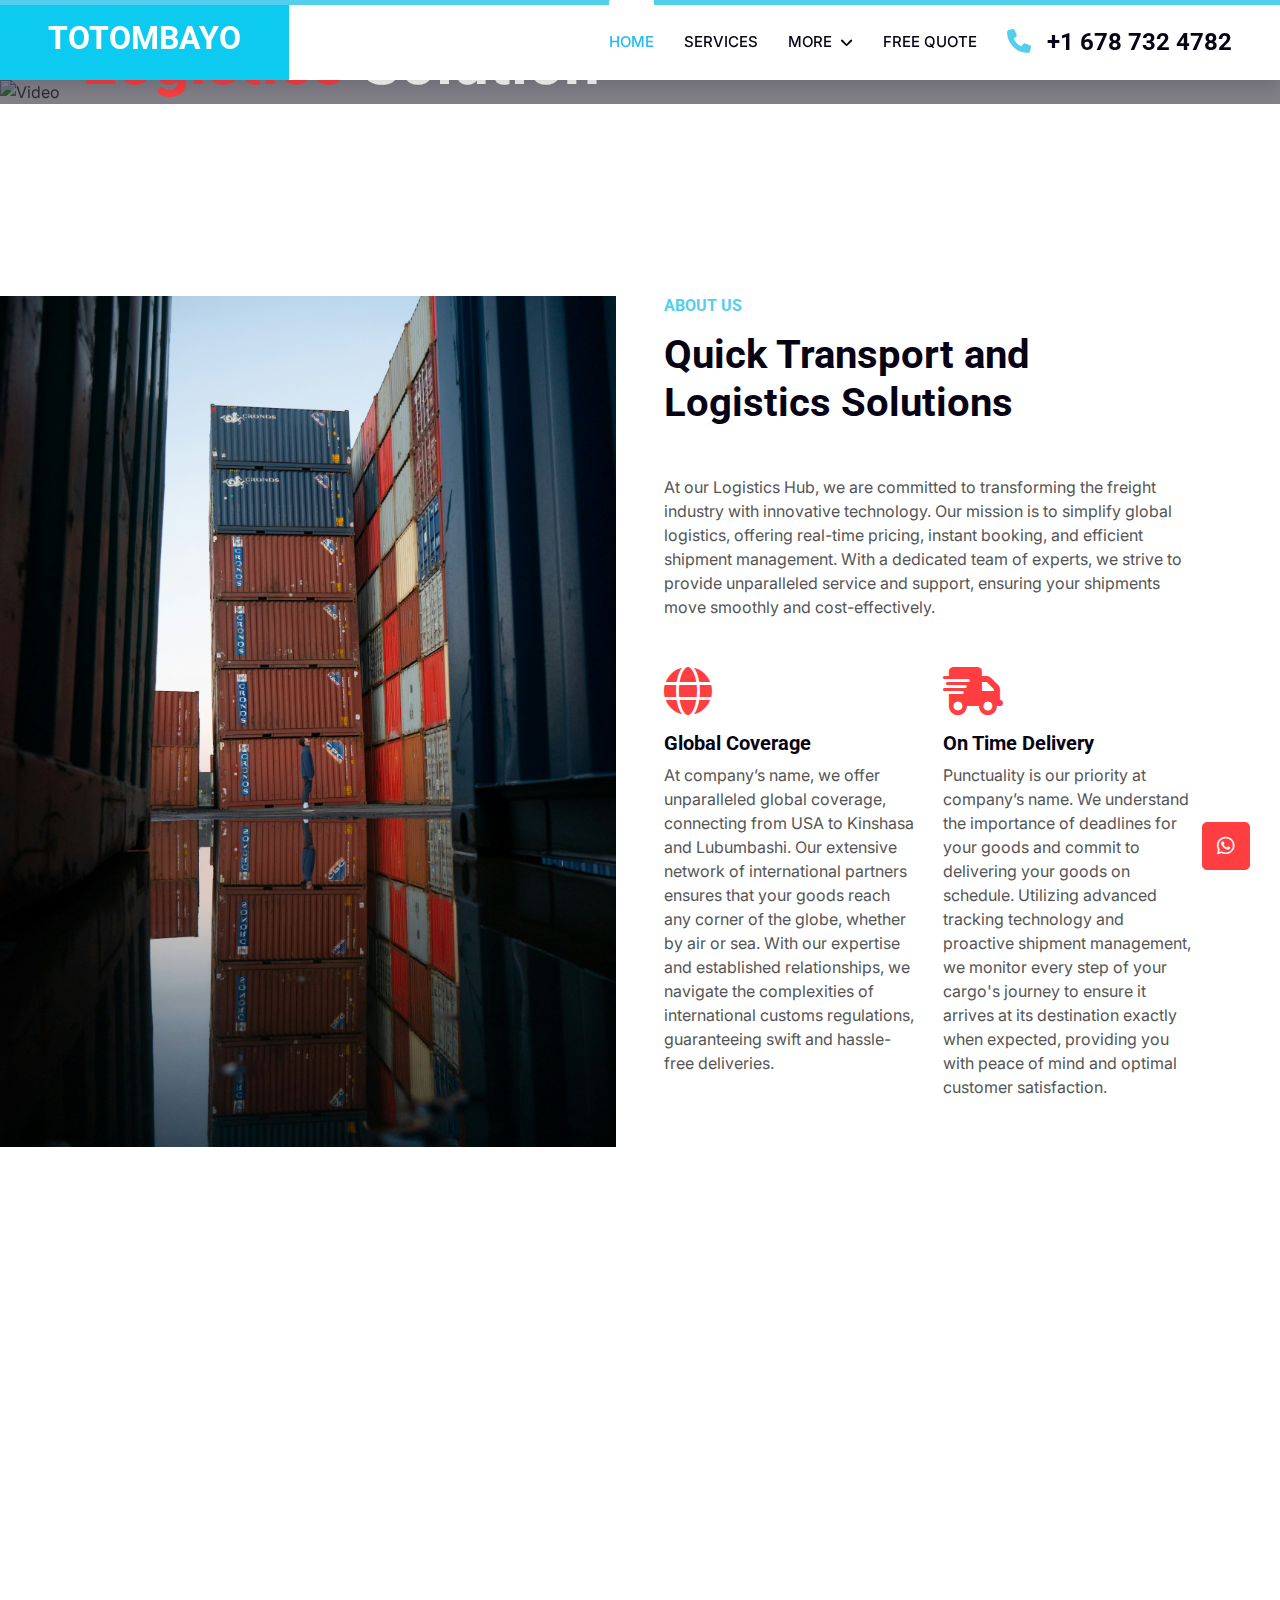
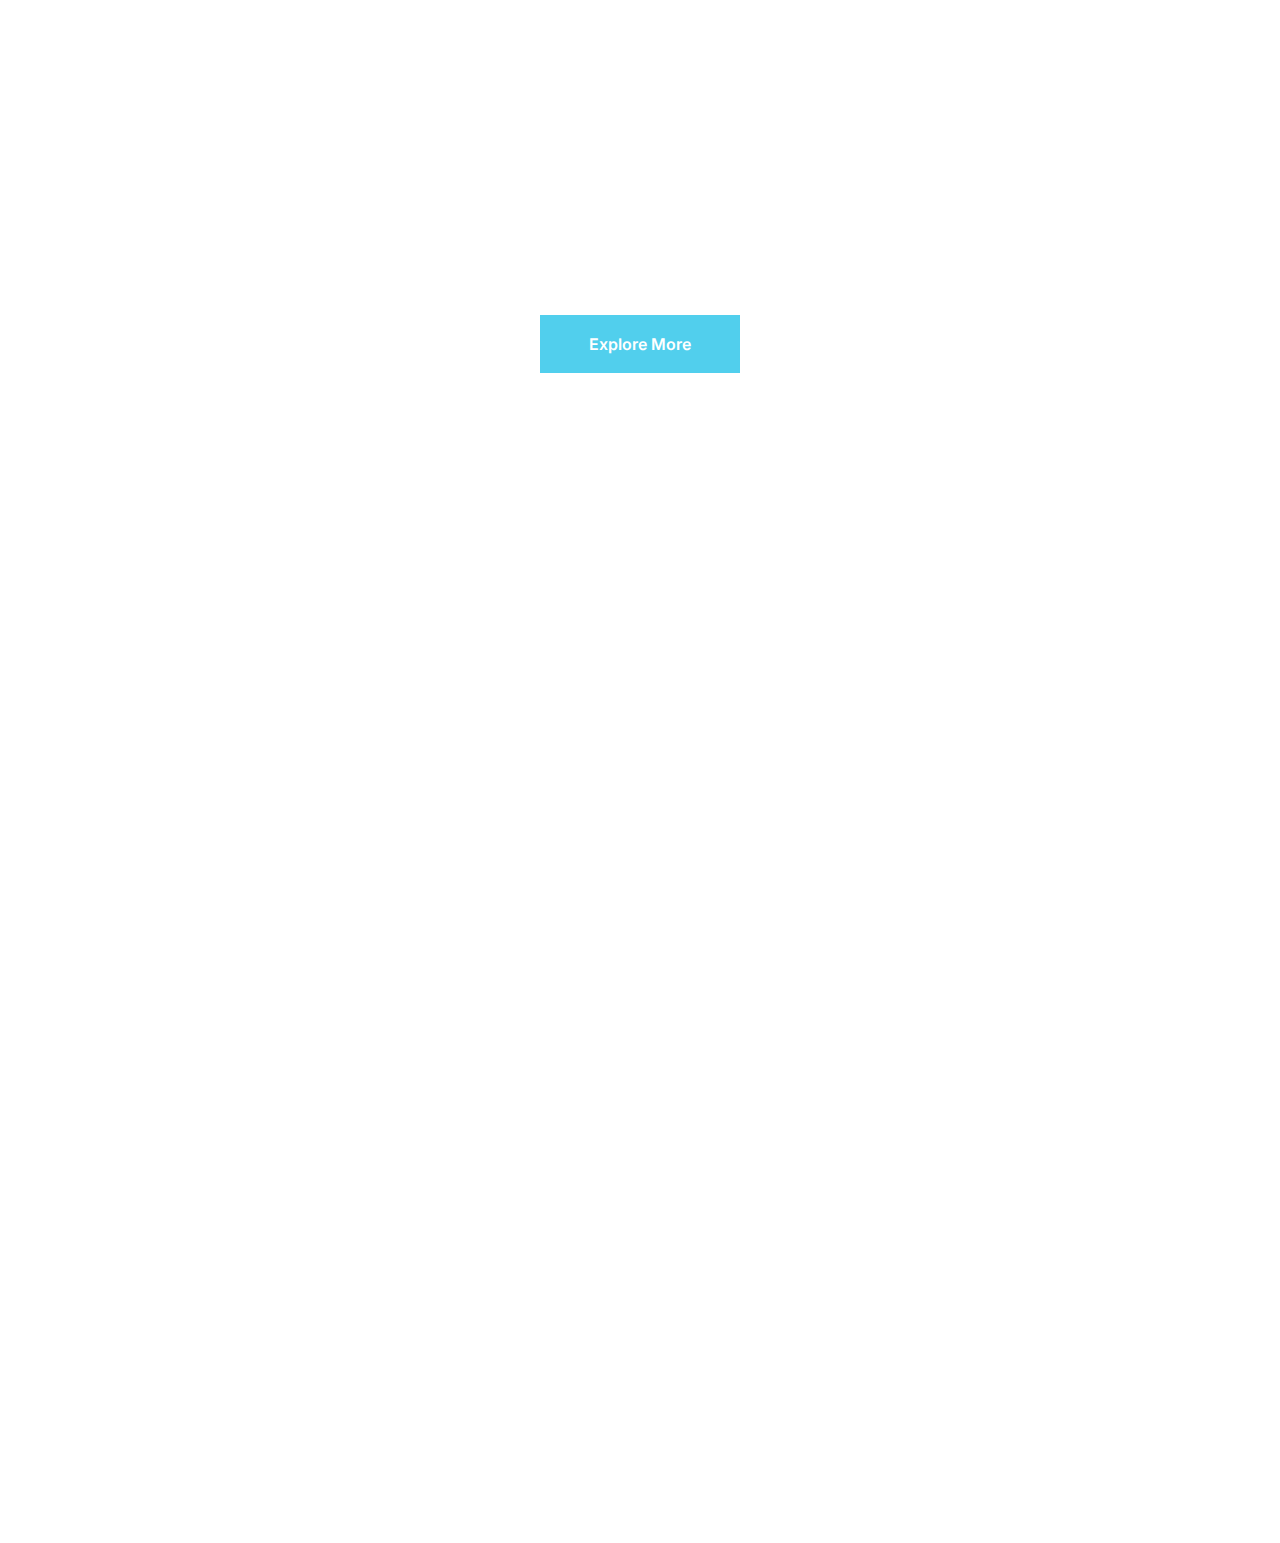
==== commit 06fd4687: "Changes" ====
--- a/index.html
+++ b/index.html
@@ -63,7 +63,7 @@
                         
                     </div>
                 </div>
-                <a href="quote.html" class="nav-item nav-link">Free Qoute</a>
+                <a href="quote.html" class="nav-item nav-link">Free Quote</a>
             </div>
             <h4 class="m-0 pe-lg-5 d-none d-lg-block"><i class="fa fa-phone   text-secondary me-3"></i>+1 678 732 4782</h4>
         </div>
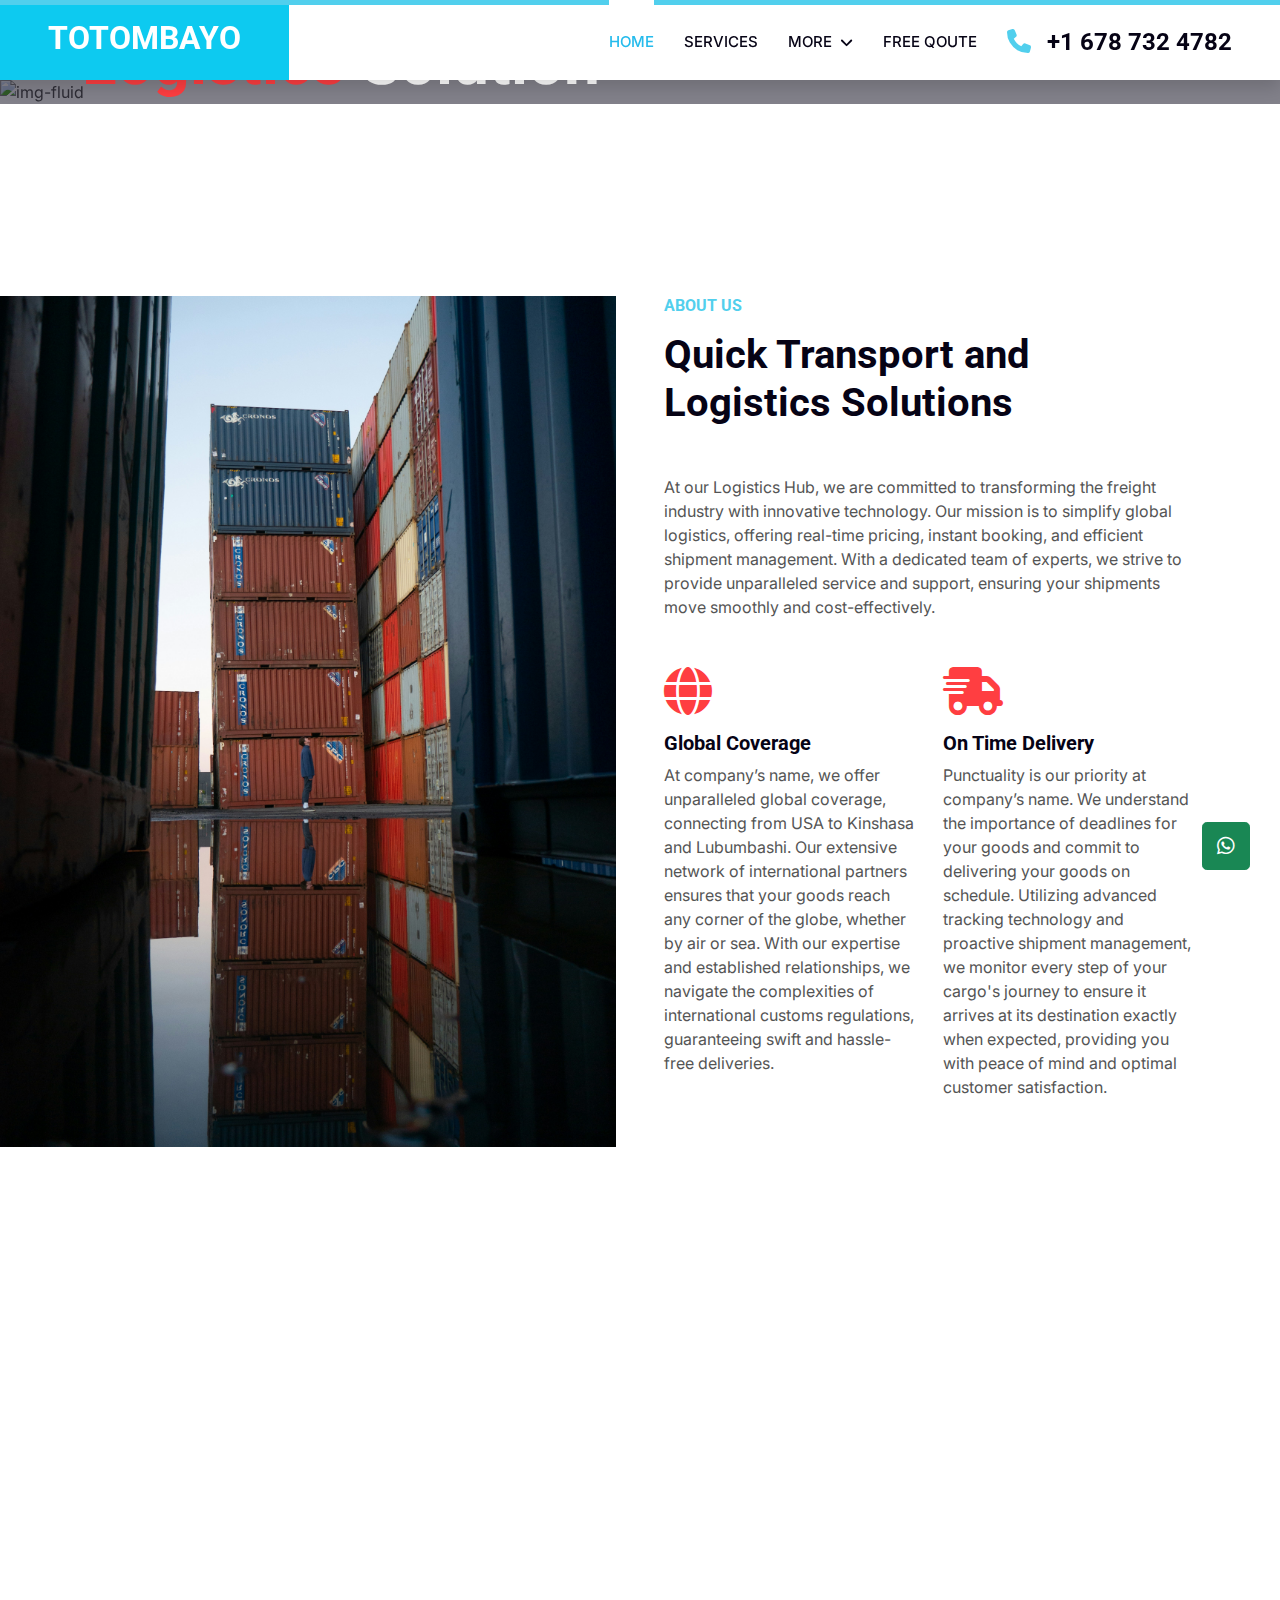
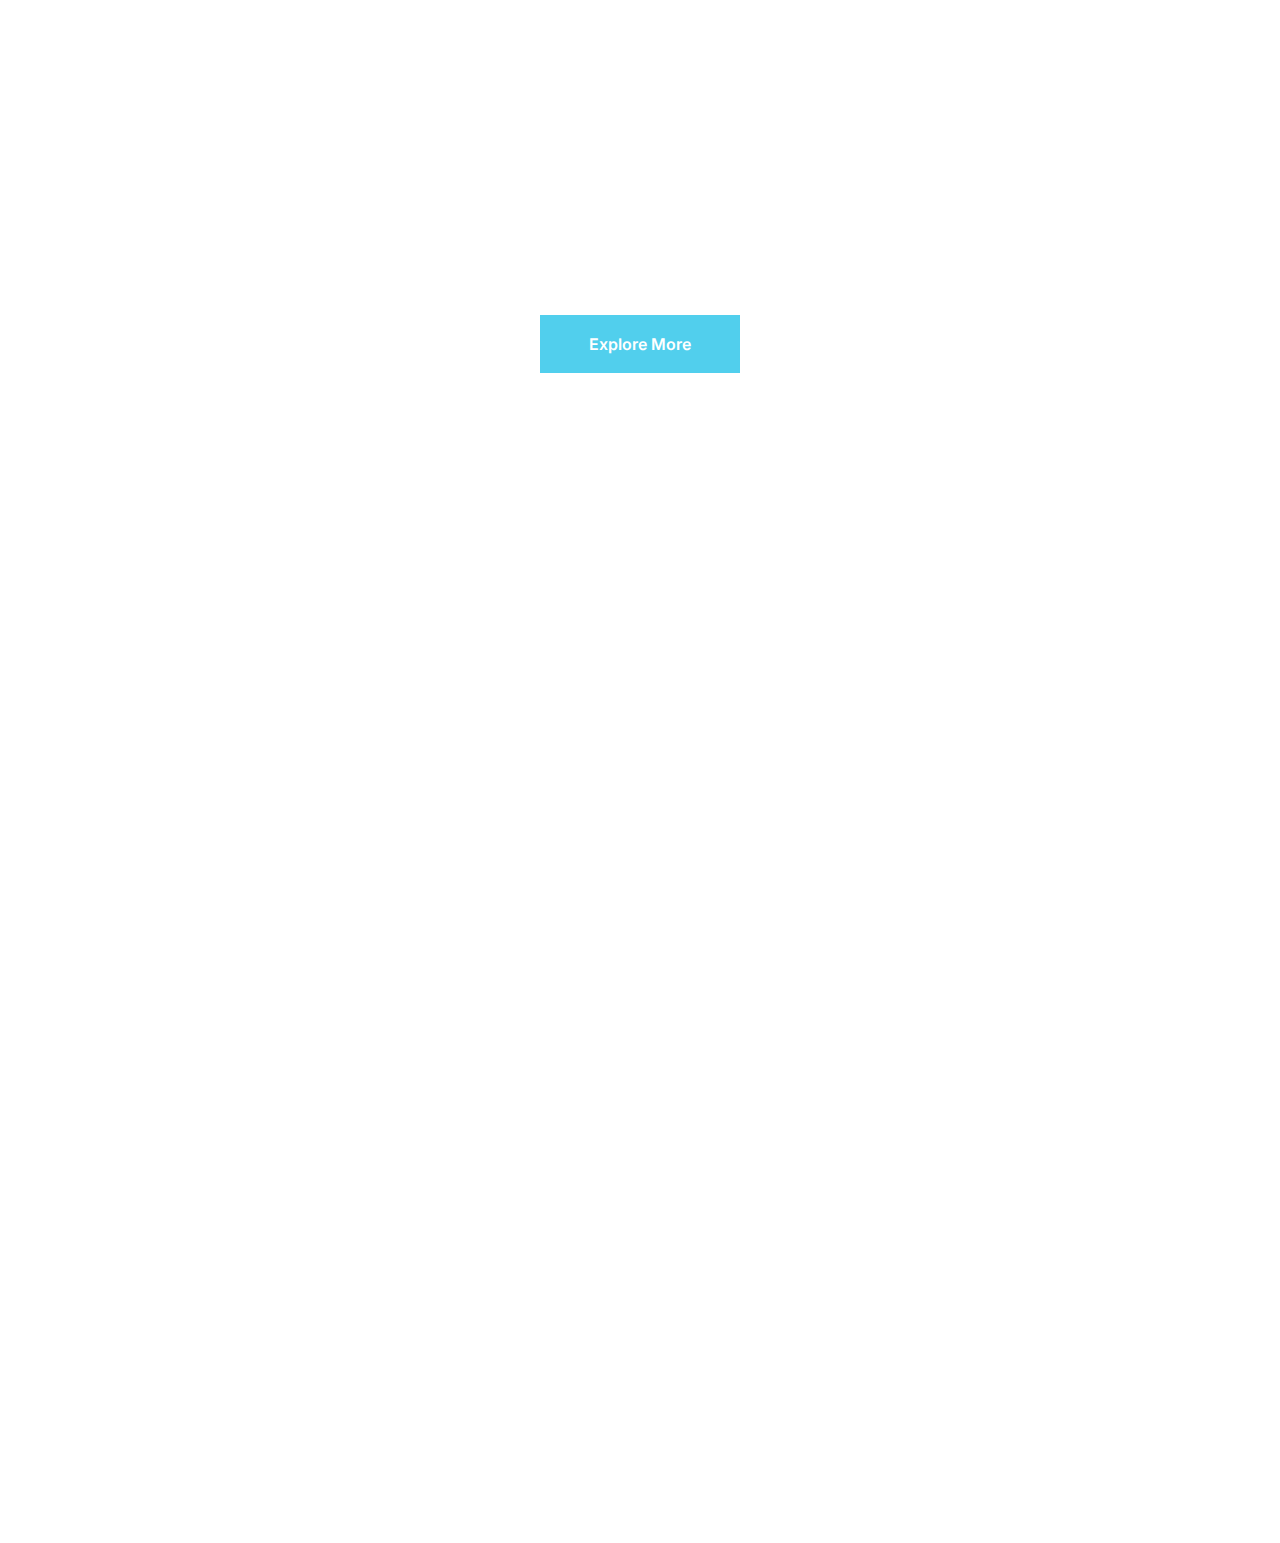
==== commit e5623977: "my changes" ====
--- a/index.html
+++ b/index.html
@@ -57,13 +57,13 @@
                 <div class="nav-item dropdown">
                     <a href="#" class="nav-link dropdown-toggle" data-bs-toggle="dropdown">More</a>
                     <div class="dropdown-menu fade-up m-0">
-                        <a href="price.html" class="dropdown-item">Pricing Plan</a>
+                        <a href="price.html" class="dropdown-item">Pricing Plans</a>
                         <a href="testimonial.html" class="dropdown-item">Testimonial</a>
                         <a href="assurance.html" class="dropdown-item">Assurance</a>
                         
                     </div>
                 </div>
-                <a href="quote.html" class="nav-item nav-link">Free Quote</a>
+                <a href="quote.html" class="nav-item nav-link">Free Qoute</a>
             </div>
             <h4 class="m-0 pe-lg-5 d-none d-lg-block"><i class="fa fa-phone   text-secondary me-3"></i>+1 678 732 4782</h4>
         </div>
@@ -75,7 +75,8 @@
     <div class="container-fluid p-0 pb-5">
         <div class="owl-carousel header-carousel position-relative mb-5">
             <div class="owl-carousel-item position-relative">
-                <img class="img-fluid" src="img/Video 3.mp4" alt="Video">
+            
+                <img class="img-fluid" src="img/Video 3.mp4" alt="img-fluid" >  
                 <div class="position-absolute top-0 start-0 w-100 h-100 d-flex align-items-center" style="background: rgba(6, 3, 21, .5);">
                     <div class="container">
                         <div class="row justify-content-start">
@@ -413,7 +414,7 @@
 
 
     <!-- Back to Top -->
-    <a href="https://wa.me/16787324782" class="btn btn-lg btn-primary btn-lg-square back-to-top"><i class="fab fa-whatsapp"></i></a>
+    <a href="https://wa.me/16787324782" class="btn btn-lg btn-success btn-lg-square back-to-top"><i class="fab fa-whatsapp"></i></a>
 
 
     <!-- JavaScript Libraries -->
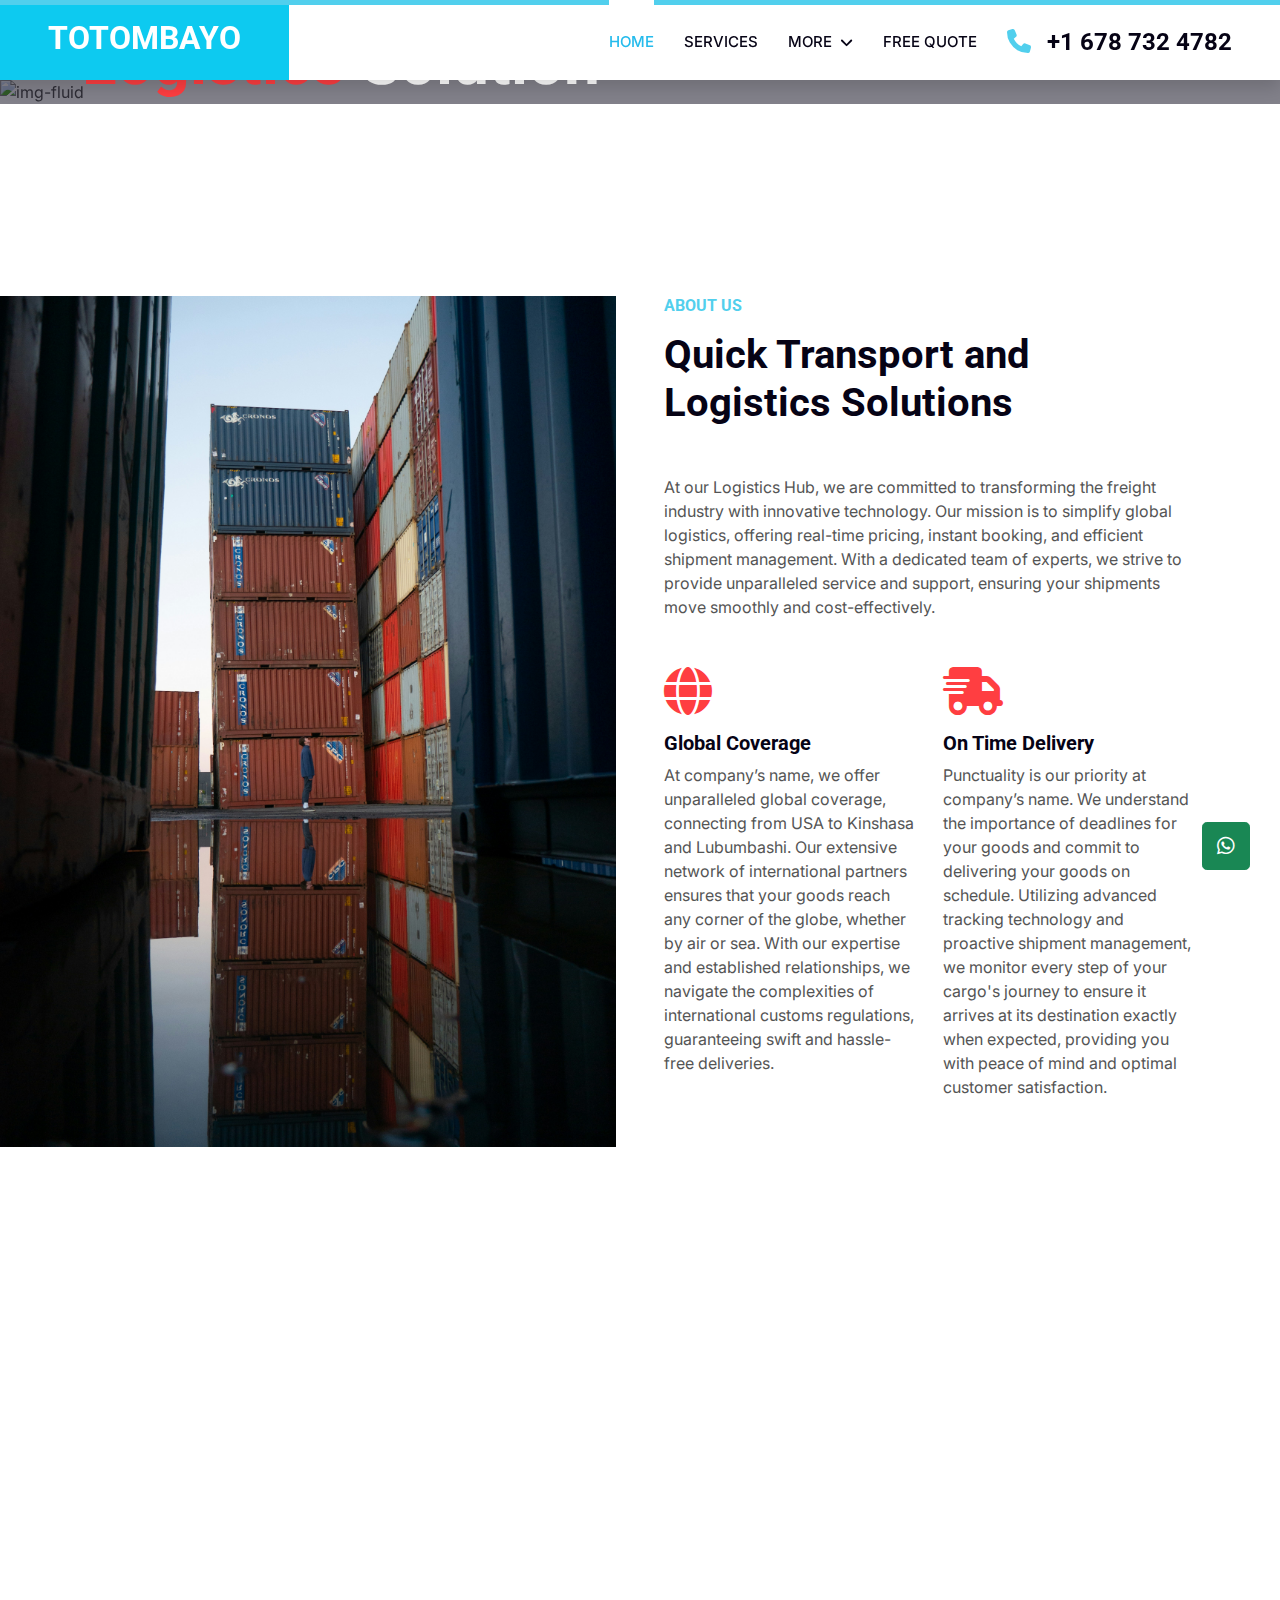
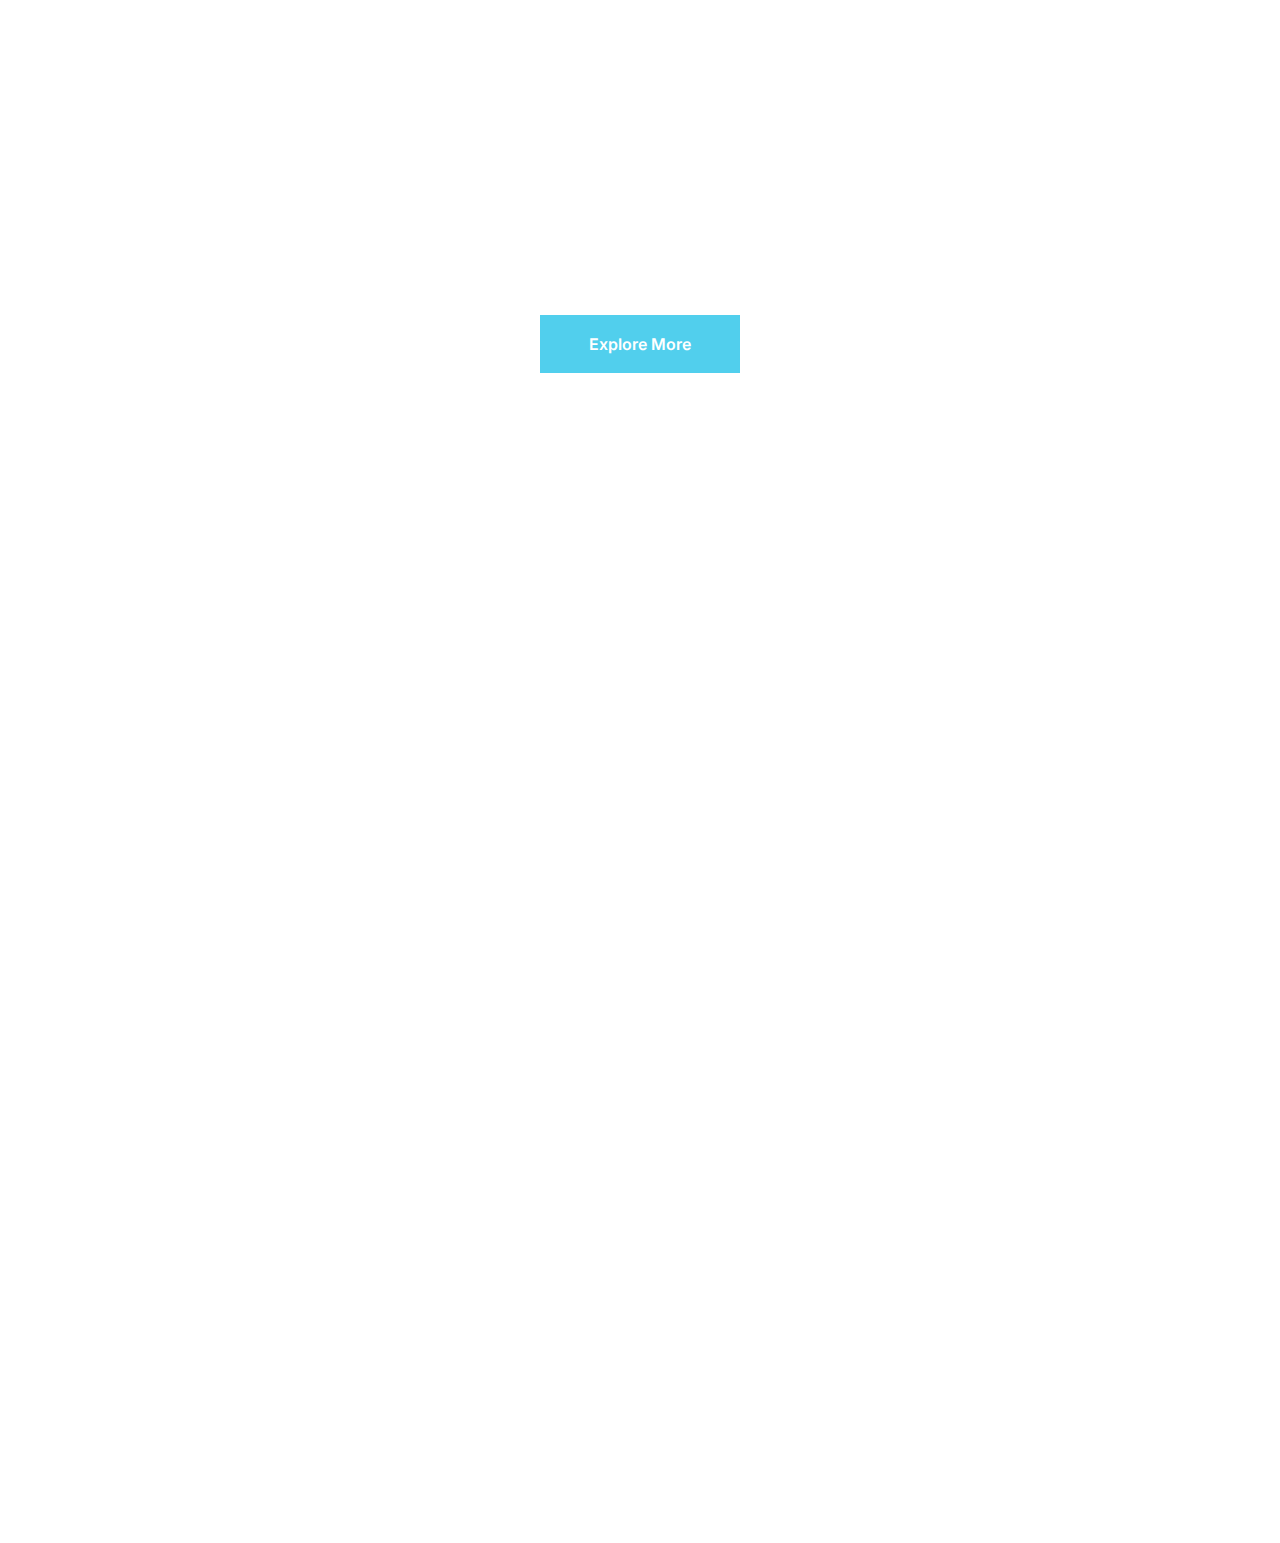
==== commit 7c979221: "Merge branch 'main' of https://github.com/DivinMabruki/freight-website-" ====
--- a/index.html
+++ b/index.html
@@ -57,13 +57,13 @@
                 <div class="nav-item dropdown">
                     <a href="#" class="nav-link dropdown-toggle" data-bs-toggle="dropdown">More</a>
                     <div class="dropdown-menu fade-up m-0">
-                        <a href="price.html" class="dropdown-item">Pricing Plans</a>
+                        <a href="price.html" class="dropdown-item">Pricing Plan</a>
                         <a href="testimonial.html" class="dropdown-item">Testimonial</a>
                         <a href="assurance.html" class="dropdown-item">Assurance</a>
                         
                     </div>
                 </div>
-                <a href="quote.html" class="nav-item nav-link">Free Qoute</a>
+                <a href="quote.html" class="nav-item nav-link">Free Quote</a>
             </div>
             <h4 class="m-0 pe-lg-5 d-none d-lg-block"><i class="fa fa-phone   text-secondary me-3"></i>+1 678 732 4782</h4>
         </div>
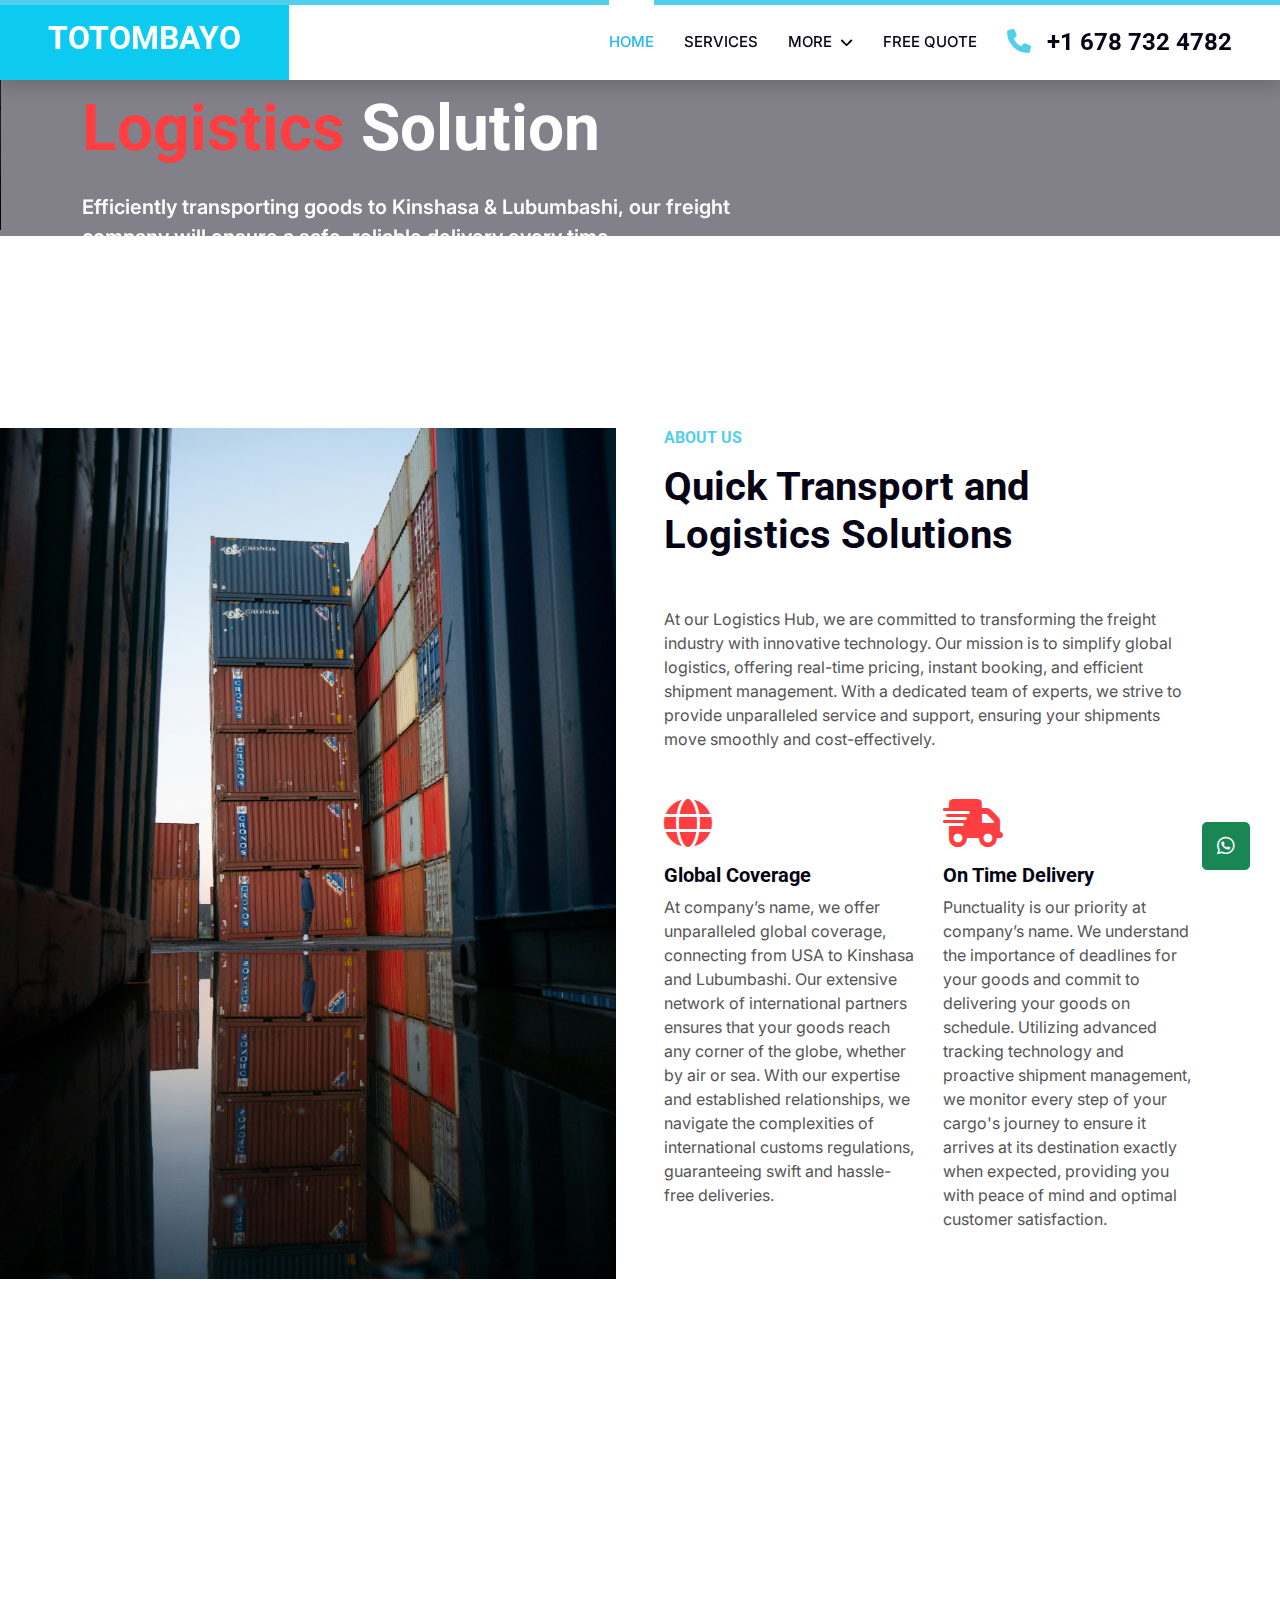
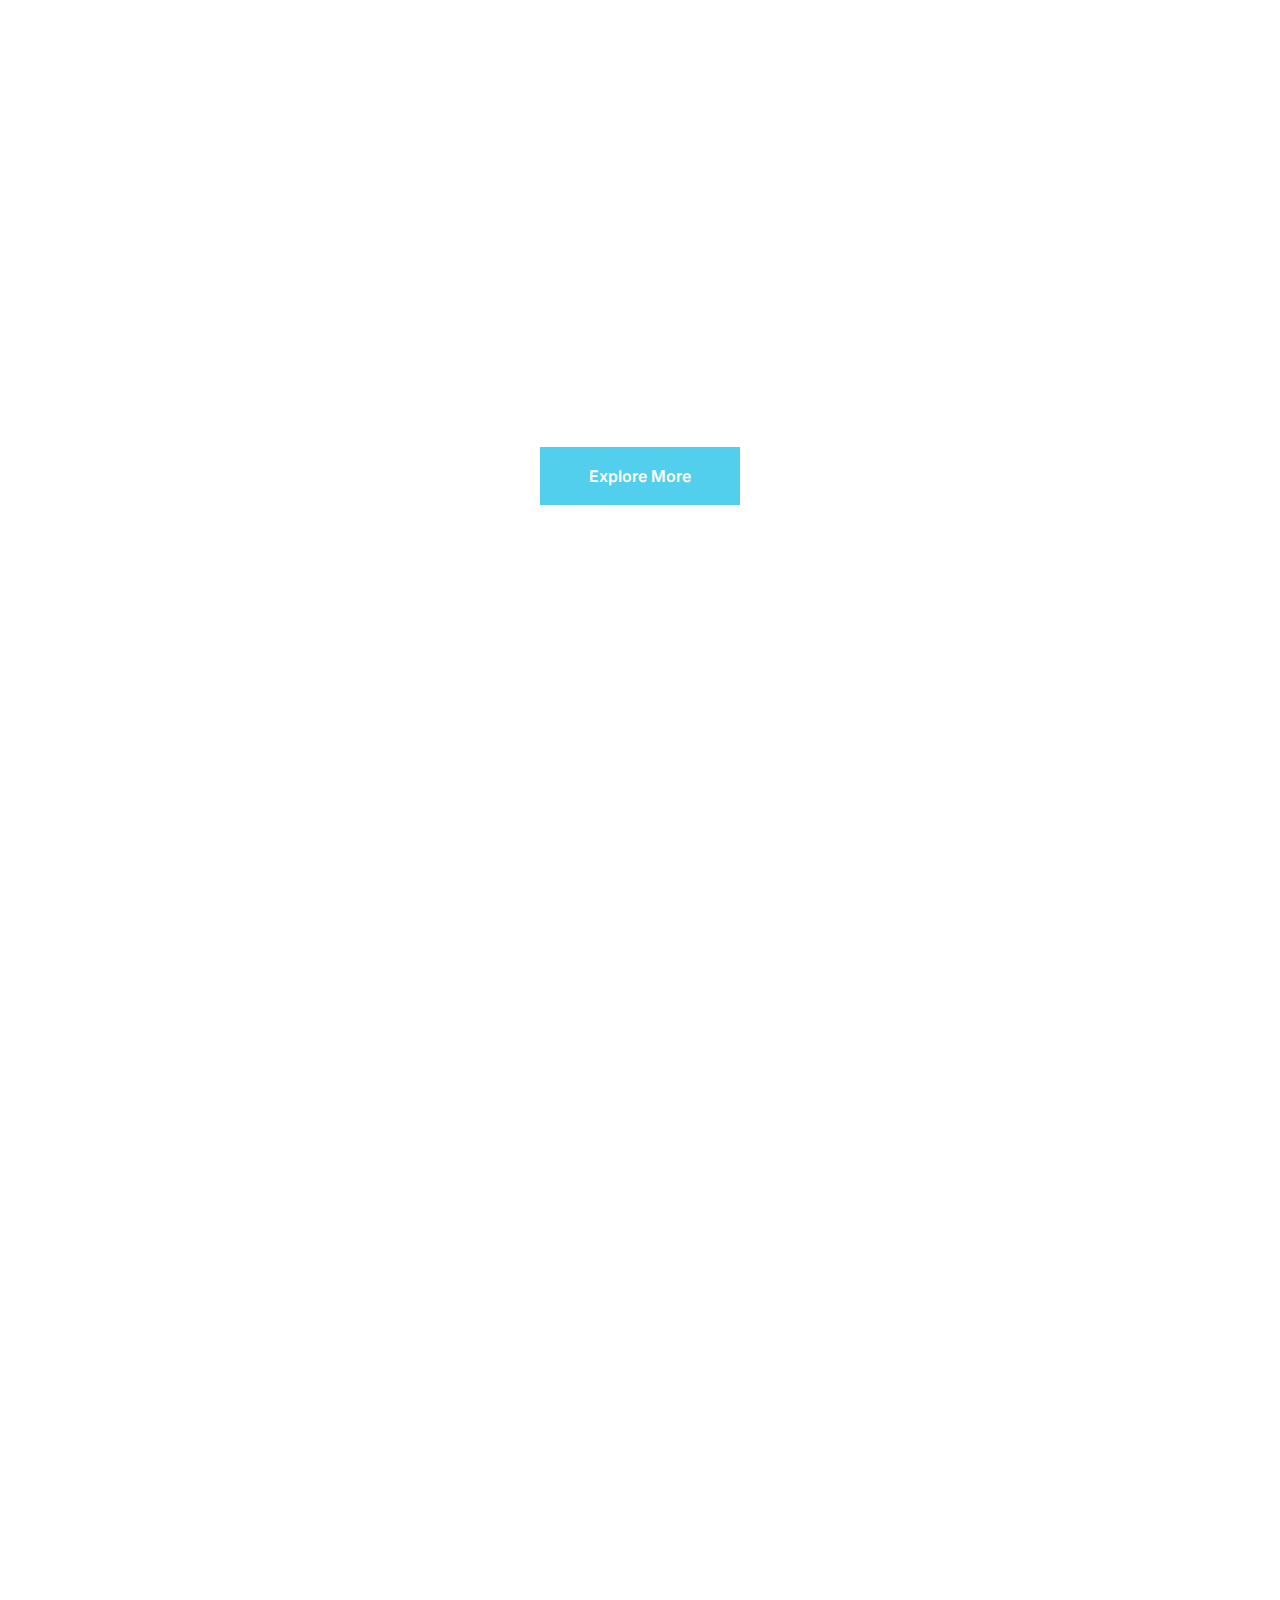
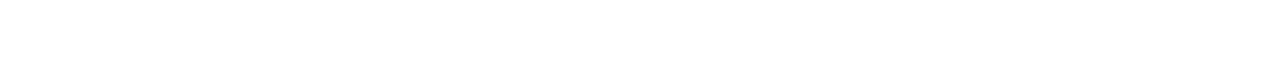
==== commit 9fa574c5: "videos loop" ====
--- a/index.html
+++ b/index.html
@@ -75,8 +75,11 @@
     <div class="container-fluid p-0 pb-5">
         <div class="owl-carousel header-carousel position-relative mb-5">
             <div class="owl-carousel-item position-relative">
-            
-                <img class="img-fluid" src="img/Video 3.mp4" alt="img-fluid" >  
+
+                <!-- <img class="img-fluid" src="img/Video 3.mp4" alt="img-fluid" >  -->
+                <video class="img-fluid" controls autoplay muted loop>
+                    <source src="img/Video 3.mp4" type="video/mp4">
+                </video> 
                 <div class="position-absolute top-0 start-0 w-100 h-100 d-flex align-items-center" style="background: rgba(6, 3, 21, .5);">
                     <div class="container">
                         <div class="row justify-content-start">
